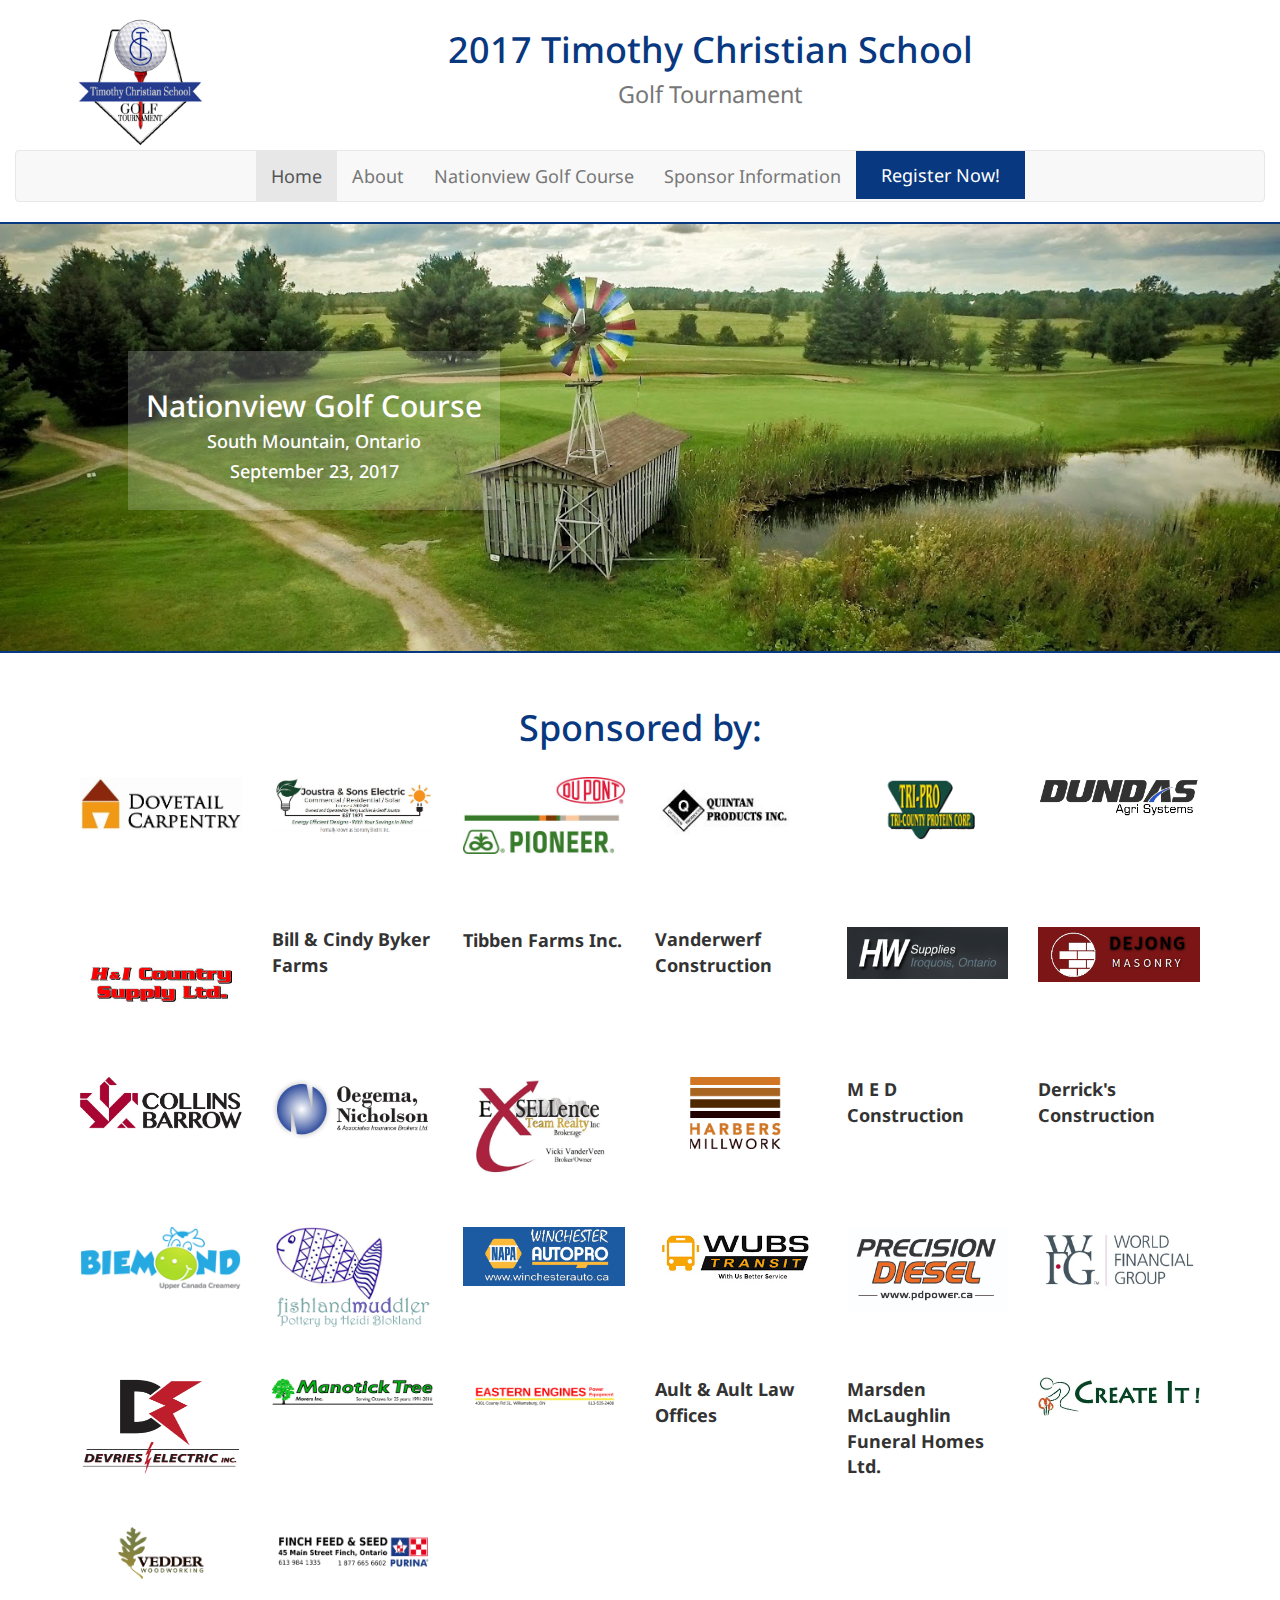
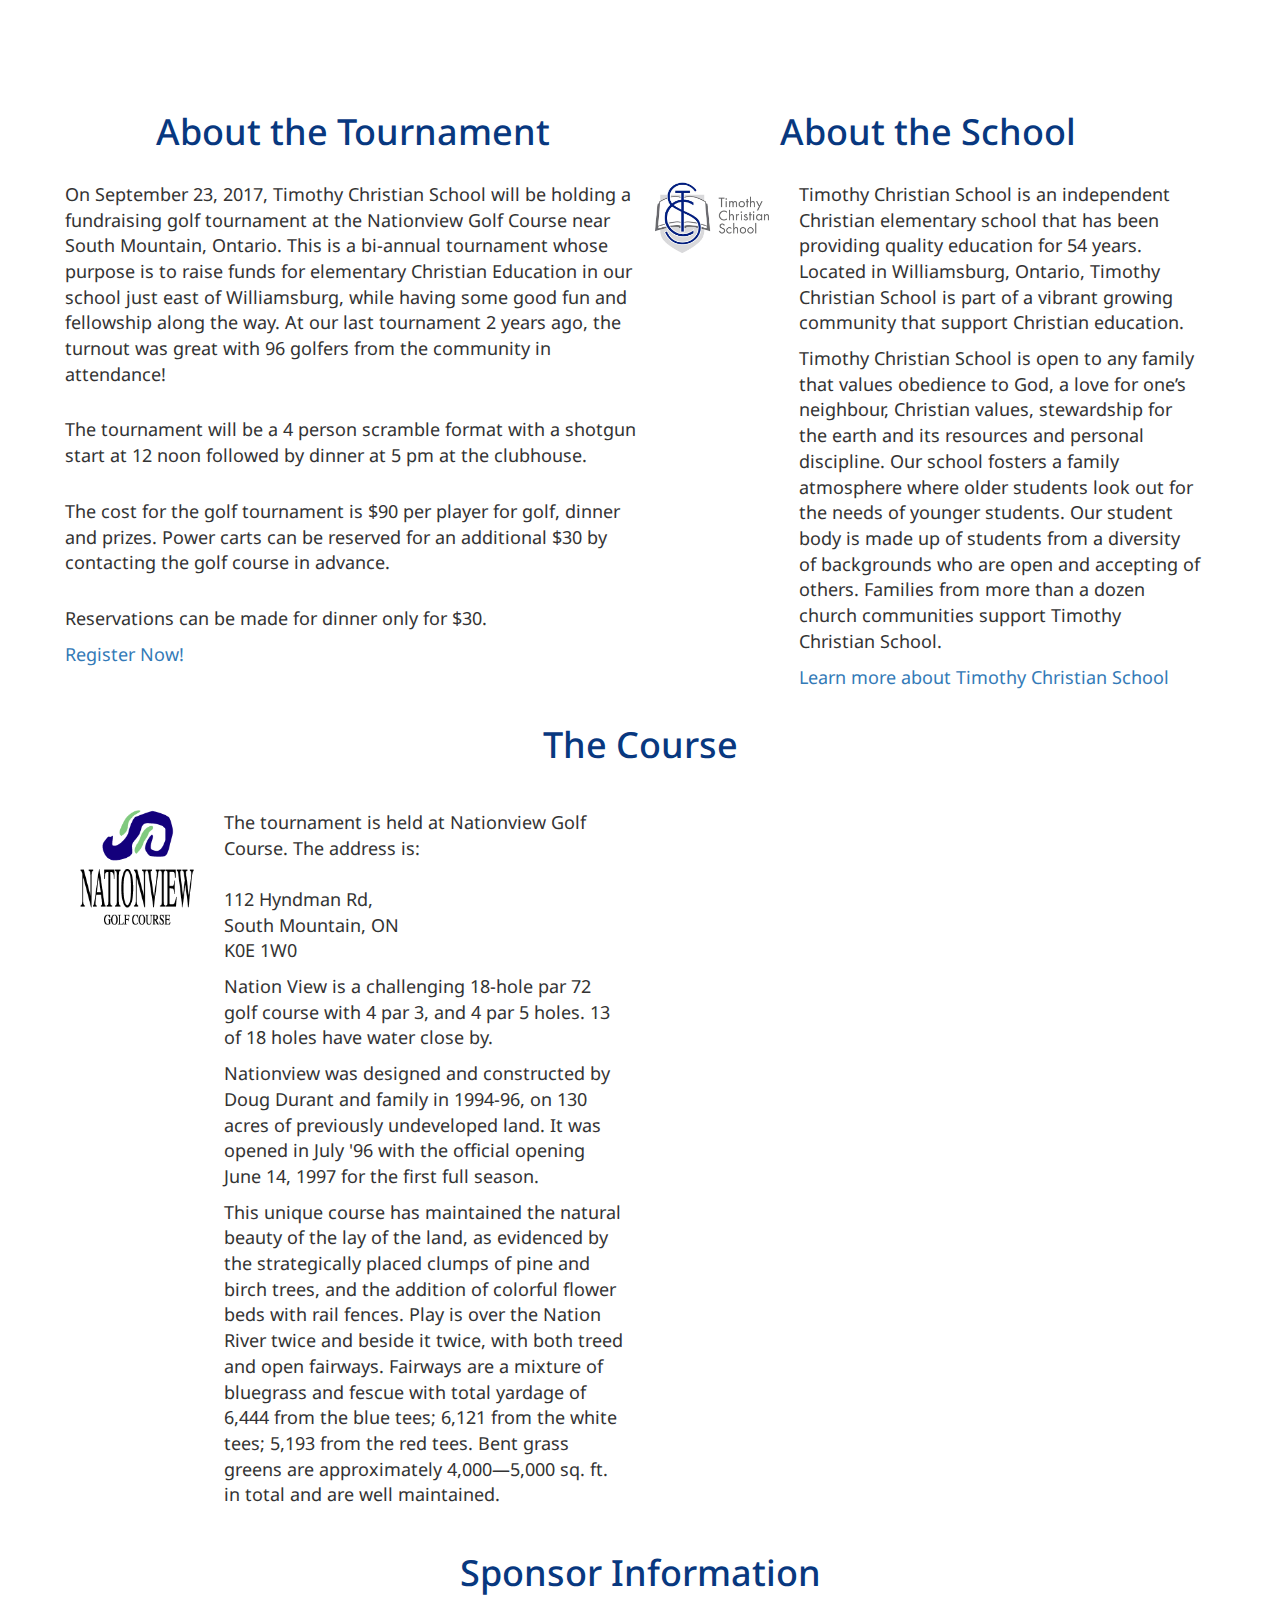
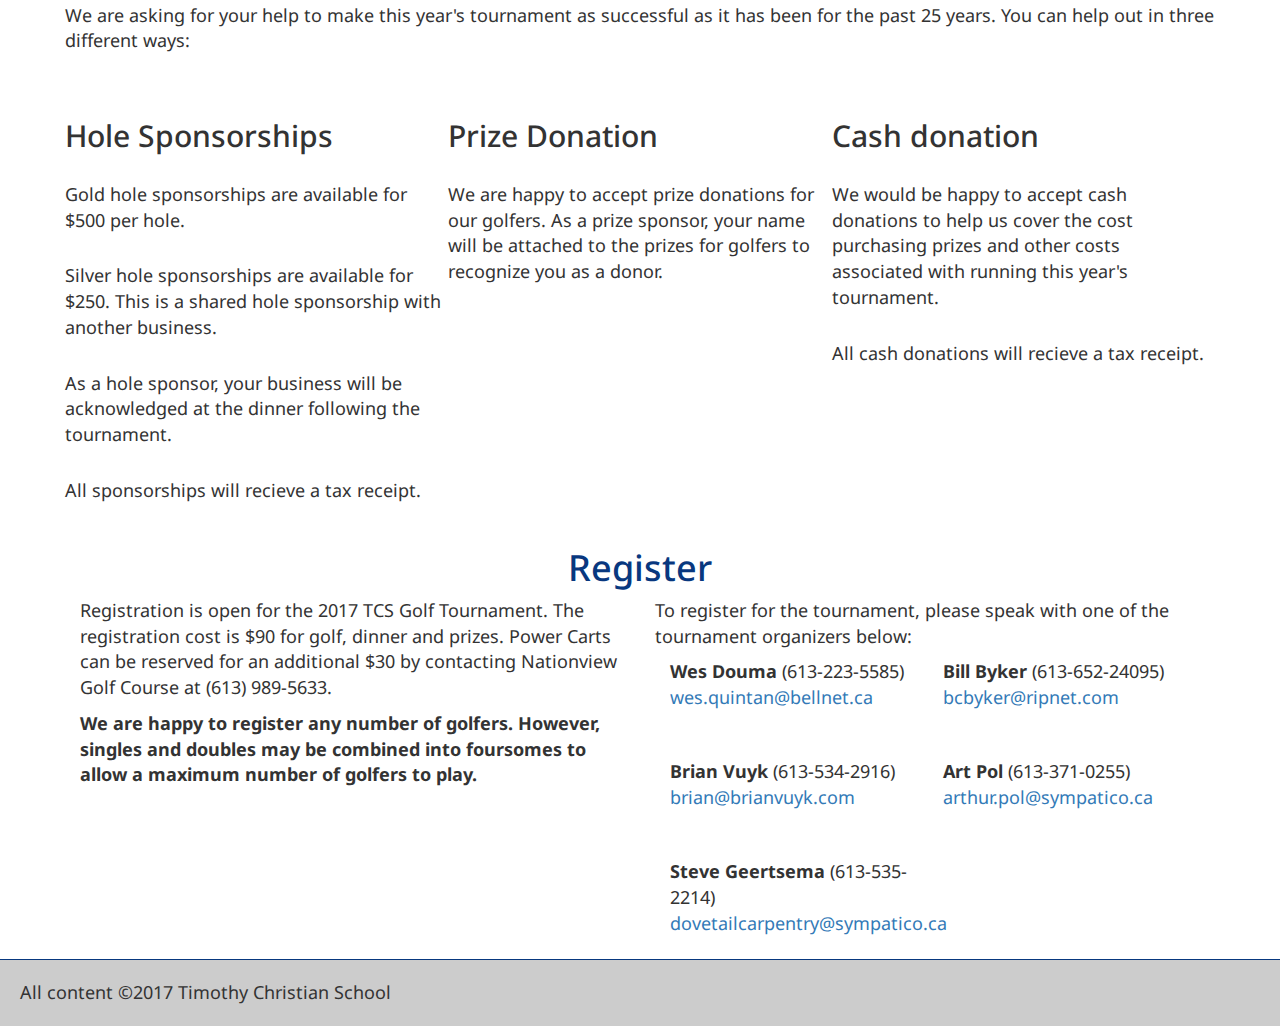
==== index.html @ b34c26c4 "Add Finch Feed & Seed, fix Vedder logo" ====
<!DOCTYPE html>
<html lang="en">
  <head>
    <meta charset="utf-8">
    <meta http-equiv="X-UA-Compatible" content="IE=edge">
    <meta name="viewport" content="width=device-width, initial-scale=1">
    <!-- The above 3 meta tags *must* come first in the head; any other head content must come *after* these tags -->
    <title>2017 Timothy Christian School Golf Tournament</title>

    <!-- Bootstrap -->
    <link rel="stylesheet" href="https://maxcdn.bootstrapcdn.com/bootstrap/3.3.7/css/bootstrap.min.css" integrity="sha384-BVYiiSIFeK1dGmJRAkycuHAHRg32OmUcww7on3RYdg4Va+PmSTsz/K68vbdEjh4u" crossorigin="anonymous">
    <link rel="stylesheet" href="style.css">
    <link href="https://fonts.googleapis.com/css?family=Droid+Sans" rel="stylesheet">


    <!-- HTML5 shim and Respond.js for IE8 support of HTML5 elements and media queries -->
    <!-- WARNING: Respond.js doesn't work if you view the page via file:// -->
    <!--[if lt IE 9]>
      <script src="https://oss.maxcdn.com/html5shiv/3.7.3/html5shiv.min.js"></script>
      <script src="https://oss.maxcdn.com/respond/1.4.2/respond.min.js"></script>
    <![endif]-->
    <script>
      (function(i,s,o,g,r,a,m){i['GoogleAnalyticsObject']=r;i[r]=i[r]||function(){
      (i[r].q=i[r].q||[]).push(arguments)},i[r].l=1*new Date();a=s.createElement(o),
      m=s.getElementsByTagName(o)[0];a.async=1;a.src=g;m.parentNode.insertBefore(a,m)
      })(window,document,'script','https://www.google-analytics.com/analytics.js','ga');

      ga('create', 'UA-84871508-2', 'auto');
      ga('send', 'pageview');

    </script>
  </head>
  <body data-spy="scroll" data-target=".navbar">
    <div class="container-fluid">
      <div class="row header section">
          <img src="img/tcs_tourney_logo.jpg" />
          <h1>2017 Timothy Christian School <br /><small> Golf Tournament</small></h1>
      </div>

      <nav class="navbar navbar-default" data-spy="affix" data-offset-top="150">
        <div class="container-fluid">
          <!-- Brand and toggle get grouped for better mobile display -->
          <div class="navbar-header">
            <button type="button" class="navbar-toggle collapsed" data-toggle="collapse" data-target="#bs-example-navbar-collapse-1" aria-expanded="false">
              <span class="sr-only">Toggle navigation</span>
              <span class="icon-bar"></span>
              <span class="icon-bar"></span>
              <span class="icon-bar"></span>
            </button>
          </div>

          <!-- Collect the nav links, forms, and other content for toggling -->
          <div class="collapse navbar-collapse" id="bs-example-navbar-collapse-1">
            <ul class="nav navbar-nav">
              <li class="active"><a href="#home">Home <span class="sr-only">(current)</span></a></li>
              <li><a href="#about">About</a></li>
              <li><a href="#where">Nationview Golf Course</a></li>
              <li><a href="#sponsorships">Sponsor Information</a></li>
              <li class="register-link"><a href="#register">Register Now!</a></li>
            </ul>
          </div><!-- /.navbar-collapse -->
        </div><!-- /.container-fluid -->
      </nav>

      <div id="home" class="row">
        <div class="banner">
          <img src="img/banner.jpg" />
          <div class="caption">
            <h2>Nationview Golf Course</h2>
            <h4>South Mountain, Ontario</h3>
            <h4>September 23, 2017</h3>
          </div>
        </div>
      </div>

      <div class="row section sponsors">
        <div class="subsection">
          <h1>Sponsored by:</h2>
          <div class="sponsor col-md-2 col-sm-4 col-xs-6"><div class="sponsor-image-wrapper"><img src="sponsors/dovetail-logo.jpg"/></div></div>
          <div class="sponsor col-md-2 col-sm-4 col-xs-6"><div class="sponsor-image-wrapper"><img src="sponsors/joustra.png"/></div></div>
          <div class="sponsor col-md-2 col-sm-4 col-xs-6"><div class="sponsor-image-wrapper"><img src="sponsors/dupont_pioneer_logo.jpeg"/></div></div>
          <div class="sponsor col-md-2 col-sm-4 col-xs-6"><div class="sponsor-image-wrapper"><img src="sponsors/quintan.png"/></div></div>
          <div class="sponsor col-md-2 col-sm-4 col-xs-6"><div class="sponsor-image-wrapper"><img src="sponsors/tri_pro.png"/></div></div>
          <div class="sponsor col-md-2 col-sm-4 col-xs-6"><div class="sponsor-image-wrapper"><img src="sponsors/agri_logo.gif"/></div></div>
          <div class="sponsor col-md-2 col-sm-4 col-xs-6"><div class="sponsor-image-wrapper"><img src="sponsors/HI-supply.jpg"/></div></div>
          <div class="sponsor col-md-2 col-sm-4 col-xs-6"><span class="supporter-text">Bill & Cindy Byker Farms</span></div>
          <div class="sponsor col-md-2 col-sm-4 col-xs-6"><span class="supporter-text">Tibben Farms Inc.</span></div>
          <div class="sponsor col-md-2 col-sm-4 col-xs-6"><span class="supporter-text">Vanderwerf Construction</span></div>
          <div class="sponsor col-md-2 col-sm-4 col-xs-6"><div class="sponsor-image-wrapper"><img src="sponsors/HW-supplies.png"/></div></div>
          <div class="sponsor col-md-2 col-sm-4 col-xs-6"><div class="sponsor-image-wrapper"><img src="sponsors/dejong-masonry.png"/></div></div>
          <div class="sponsor col-md-2 col-sm-4 col-xs-6"><div class="sponsor-image-wrapper"><img src="sponsors/CB_LOGO_FINAL.jpg"/></div></div>
          <div class="sponsor col-md-2 col-sm-4 col-xs-6"><div class="sponsor-image-wrapper"><img src="sponsors/oegema-nicholson.png"/></div></div>
          <div class="sponsor col-md-2 col-sm-4 col-xs-6"><div class="sponsor-image-wrapper"><img src="sponsors/excsellence.jpg"/></div></div>
          <div class="sponsor col-md-2 col-sm-4 col-xs-6"><div class="sponsor-image-wrapper"><img src="sponsors/HMS_logo_web_small-copy.png"/></div></div>
          <div class="sponsor col-md-2 col-sm-4 col-xs-6"><span class="supporter-text">M E D Construction</span></div>
          <div class="sponsor col-md-2 col-sm-4 col-xs-6"><span class="supporter-text">Derrick's Construction</span></div>
          <div class="sponsor col-md-2 col-sm-4 col-xs-6"><div class="sponsor-image-wrapper"><img src="sponsors/biemond.png"/></div></div>
          <div class="sponsor col-md-2 col-sm-4 col-xs-6"><div class="sponsor-image-wrapper"><img src="sponsors/fishlandmuddler-copy.png"/></div></div>
          <div class="sponsor col-md-2 col-sm-4 col-xs-6"><div class="sponsor-image-wrapper"><img src="sponsors/napa-winchester.jpg"/></div></div>
          <div class="sponsor col-md-2 col-sm-4 col-xs-6"><div class="sponsor-image-wrapper"><img src="sponsors/wubs-transit.jpg"/></div></div>
          <div class="sponsor col-md-2 col-sm-4 col-xs-6"><div class="sponsor-image-wrapper"><img src="sponsors/precision-diesel.jpg"/></div></div>
          <div class="sponsor col-md-2 col-sm-4 col-xs-6"><div class="sponsor-image-wrapper"><img src="sponsors/wfg.jpg"/></div></div>
          <div class="sponsor col-md-2 col-sm-4 col-xs-6"><div class="sponsor-image-wrapper"><img src="sponsors/devries.jpg"/></div></div>
          <div class="sponsor col-md-2 col-sm-4 col-xs-6"><div class="sponsor-image-wrapper"><img src="sponsors/manotick.jpg"/></div></div>
          <div class="sponsor col-md-2 col-sm-4 col-xs-6"><div class="sponsor-image-wrapper"><img src="sponsors/eastern-engines.png"/></div></div>
          <div class="sponsor col-md-2 col-sm-4 col-xs-6"><span class="supporter-text">Ault & Ault Law Offices</span></div>
          <div class="sponsor col-md-2 col-sm-4 col-xs-6"><span class="supporter-text">Marsden McLaughlin Funeral Homes Ltd.</span></div>
          <div class="sponsor col-md-2 col-sm-4 col-xs-6"><div class="sponsor-image-wrapper"><img src="sponsors/create-it.png"/></div></div>
          <div class="sponsor col-md-2 col-sm-4 col-xs-6"><div class="sponsor-image-wrapper"><img src="sponsors/vedder-woodworking.png"/></div></div>
          <div class="sponsor col-md-2 col-sm-4 col-xs-6"><div class="sponsor-image-wrapper"><img src="sponsors/finch.png"/></div></div>
        </div>
      </div>

      <div id="about" class="row section">
        <div class="col-md-6 subsection">
          <h1>About the Tournament</h1>

          <p>On September 23, 2017, Timothy Christian School will be holding a
            fundraising golf tournament at the Nationview Golf Course near
            South Mountain, Ontario. This is a bi-annual tournament whose purpose
            is to raise funds for elementary Christian Education in our school
            just east of Williamsburg, while having some good fun and fellowship
            along the way. At our last tournament 2 years ago, the turnout was
            great with 96 golfers from the community in attendance!</p>

          <p>The tournament will be a 4 person scramble format with a shotgun
            start at 12 noon followed by dinner at 5 pm at the clubhouse.</p>

          <p>The cost for the golf tournament is $90 per player for golf, dinner
            and prizes. Power carts can be reserved for an additional $30 by
            contacting the golf course in advance.</p>

          <p>Reservations can be made for dinner only for $30.</p>

          <a href="#register">Register Now!</a>

        </div>

        <div class="col-md-6 subsection">
          <h1>About the School</h1>

          <div class="col-md-3 col-sm-3 col-xs-3">
              <a href="http://www.tcswilliamsburg.ca"><img src="img/tcs-logo.png" /></a>
          </div>

          <div class="col-sm-9">
            <p>Timothy Christian School is an independent Christian elementary
              school that has been providing quality education for 54 years.
              Located in Williamsburg, Ontario, Timothy Christian School is part
              of a vibrant growing community that support Christian education.</p>

              <p>Timothy Christian School is open to any family that values
                obedience to God, a love for one’s neighbour, Christian values,
                stewardship for the earth and its resources and personal
                discipline. Our school fosters a family atmosphere where older
                students look out for the needs of younger students. Our student
                body is made up of students from a diversity of backgrounds who
                are open and accepting of others. Families from more than a
                dozen church communities support Timothy Christian School.</p>

                <a href="http://tcswillamsburg.ca">Learn more about Timothy Christian School</a>
          </div>
        </div>
      </div>

      <div id="where" class="row section">
          <h1>The Course</h1>
          <div class="col-md-6 subsection">
            <div class="col-md-3 col-sm-3 col-xs-3">
                <a href="http://www.ottawagolf.com/nationview/"><img src="img/nationviewlogo.gif" /></a>
            </div>
            <div class="col-sm-9">

              <p>The tournament is held at Nationview Golf Course. The address is:<br/><br>
                  112 Hyndman Rd,<br/>
                  South Mountain, ON<br/>
                  K0E 1W0<br/>

                  <p>Nation View is a challenging 18-hole par 72 golf course with
                    4 par 3, and 4 par 5 holes. 13 of 18 holes have water close by.</p>

                  <p>Nationview was designed and constructed by Doug Durant and
                    family in 1994-96, on 130 acres of previously undeveloped land.
                    It was opened in July '96 with the official opening June 14, 1997
                    for the first full season.</p>

                  <p>This unique course has maintained the natural beauty of the lay of the land, as evidenced by the strategically placed clumps of pine and birch trees, and the addition of colorful flower beds with rail fences. Play is over the Nation River twice and beside it twice, with both treed and open fairways. Fairways are a mixture of bluegrass and fescue with total yardage of 6,444 from the blue tees; 6,121 from the white tees; 5,193 from the red tees. Bent grass greens are approximately 4,000—5,000 sq. ft. in total and are well maintained.</p>
              </p>
            </div>
          </div>

          <div class="col-md-6 subsection">
            <iframe src="https://www.google.com/maps/embed?pb=!1m18!1m12!1m3!1d4189.702044896052!2d-75.48589177025364!3d44.95094849587217!2m3!1f0!2f0!3f0!3m2!1i1024!2i768!4f13.1!3m3!1m2!1s0x0%3A0x0!2zNDTCsDU3JzAzLjUiTiA3NcKwMjknMDUuNyJX!5e1!3m2!1sen!2sca!4v1500523005106" width="100%" height="450" frameborder="0" style="border:0" allowfullscreen></iframe>
          </div>
      </div>

      <div id="sponsorships" class="row section">
          <h1>Sponsor Information</h1>
          <p>We are asking for your help to make this year's tournament as
            successful as it has been for the past 25 years. You can help out in
            three different ways:</p>
          <div class="col-sm-4 subsection">
            <h2>Hole Sponsorships</h2>

            <p>Gold hole sponsorships are available for $500 per hole.</p>

             <p>Silver hole sponsorships are available for $250. This is a shared
             hole sponsorship with another business.

             <p>As a hole sponsor, your
             business will be acknowledged at the dinner following the tournament.</p>

             <p>All sponsorships will recieve a tax receipt.</p>

          </div>
          <div class="col-sm-4 subsection">
            <h2>Prize Donation</h2>

            <p>We are happy to accept prize donations for our golfers. As a prize
              sponsor, your name will be attached to the prizes for golfers to recognize
              you as a donor.</p>
          </div>
          <div class="col-sm-4 subsection">
            <h2>Cash donation</h2>

            <p>We would be happy to accept cash donations to help us cover the cost
              purchasing prizes and other costs associated with running this year's
              tournament.</p>

               <p>All cash donations will recieve a tax receipt.</p>

          </div>
      </div>

      <div id="register" class="row section">
          <h1>Register</h1>
          <div class="col-md-6">
            <p>Registration is open for the 2017 TCS Golf Tournament. The registration
              cost is $90 for golf, dinner and prizes. Power Carts can be reserved
              for an additional $30 by contacting Nationview Golf Course at (613) 989-5633.</p>

            <p><strong>We are happy to register any number of golfers. However, singles and
              doubles may be combined into foursomes to allow a maximum number of
              golfers to play.</strong>
          </div>


          <div class="col-md-6">
            <p>To register for the tournament, please speak with one of the tournament organizers below:</p>
            <div class="col-sm-6 register-contact">
              <strong>Wes Douma</strong> (613-223-5585)<br/>
              <a href="mailto:wes.quintan@bellnet.ca">wes.quintan@bellnet.ca</a>
            </div>
            <div class="col-sm-6 register-contact">
              <strong>Bill Byker</strong> (613-652-24095)<br/>
              <a href="mailto:bcbyker@ripnet.com">bcbyker@ripnet.com</a>
            </div>
            <div class="col-sm-6 register-contact">
              <strong>Brian Vuyk</strong> (613-534-2916)<br/>
              <a href="mailto:brian@brianvuyk.com">brian@brianvuyk.com</a>
            </div>
            <div class="col-sm-6 register-contact">
              <strong>Art Pol</strong> (613-371-0255)<br/>
              <a href="mailto:arthur.pol@sympatico.ca">arthur.pol@sympatico.ca</a>
            </div>
            <div class="col-sm-6 register-contact">
              <strong>Steve Geertsema</strong> (613-535-2214)<br/>
              <a href="mailto:dovetailcarpentry@sympatico.ca">dovetailcarpentry@sympatico.ca</a>
            </div>
          </div>

      </div>
    </div>

    <footer>
       All content ©2017 Timothy Christian School
    </footer>

    <!-- jQuery (necessary for Bootstrap's JavaScript plugins) -->
    <script src="https://ajax.googleapis.com/ajax/libs/jquery/1.12.4/jquery.min.js"></script>
    <!-- Include all compiled plugins (below), or include individual files as needed -->
    <script src="https://maxcdn.bootstrapcdn.com/bootstrap/3.3.7/js/bootstrap.min.js" integrity="sha384-Tc5IQib027qvyjSMfHjOMaLkfuWVxZxUPnCJA7l2mCWNIpG9mGCD8wGNIcPD7Txa" crossorigin="anonymous"></script>
  </body>
</html>
---- style.css ----
body {
  font-family: "Droid Sans",sans-serif;
  font-size: 18px;
}

h1 {
  color: #08387f;
}

.header h1 {
  padding: 10px;
}

.header img {
  max-width: 150px;
  float: left;
}

.banner {
  position: relative;
  z-index: -1;
}

.navbar .navbar-nav {
  display: inline-block;
  float: none;
  vertical-align: top;
}

.navbar .navbar-collapse {
  text-align: center;
}

.navbar-nav > .register-link > a:link, a:visited {
    background-color: #08387f;
    color: white;
    padding: 14px 25px;
    text-align: center;
    text-decoration: none;
    display: inline-block;
}

.banner img {
  width: 100%;
  height: auto;
  border-top: 2px solid #08387f;
  border-bottom: 2px solid #08387f;
}

.caption {
    background: none repeat scroll 0 0 rgba(255,255,255,0.2);
    padding: 1em;
    top:30%;
    left:10%;
    position: absolute;
    color: #FFF;
    text-align: center;
}

.affix {
    top: 0;
    width: 100%;
    -webkit-transition: all .5s ease-in-out;
    transition: all .5s ease-in-out;
    z-index: 1;
}

.affix nav {
    color: #fff !important;
    padding: 15px !important;
    -webkit-transition: all .5s ease-in-out;
    transition: all .5s ease-in-out;
}

.affix-top nav {
    padding: 25px !important;
    z-index: 1;
}

.row h1 {
  text-align: center;
}

.section h1 {

}

.section {
  margin: 0px 50px;
}

.subsection {
  padding: 15px 0px;
}

.subsection img {
  width: 100%;
}

.subsection > * {
  padding-top: 20px;
}

.sponsor {
  display: inline-block;
  height: 150px;
  margin: auto;
  font-weight: bold;
  vertical-align: middle;
}

.supporter-text {
  display: inline-block;
  vertical-align: middle;
}

.sponsor-image-wrapper {
  height: 100px;
}

.sponsor img {
  max-width: 100%;
  max-height: 100px;
}

.register-contact {
  height: 100px;
}

footer {
  background-color: #ccc;
  border-top: 1px solid #08387f;
  padding: 20px
}
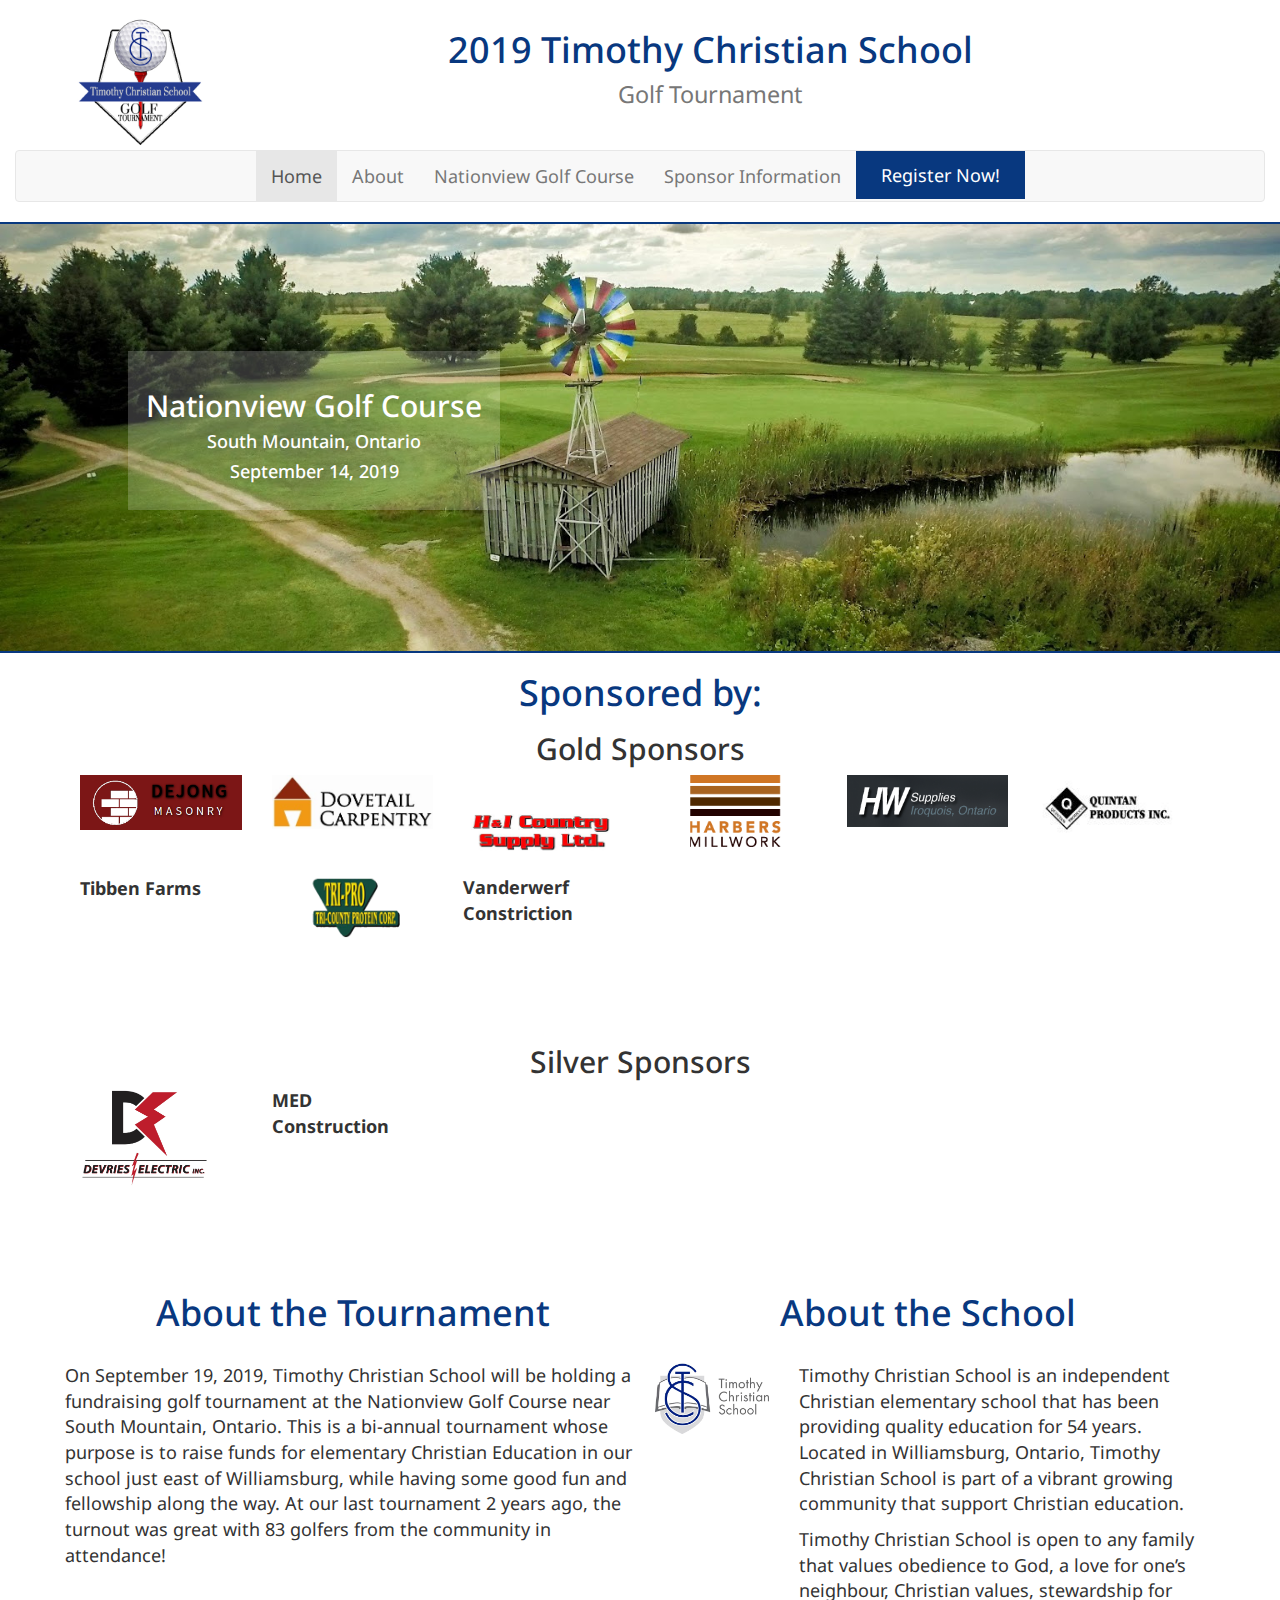
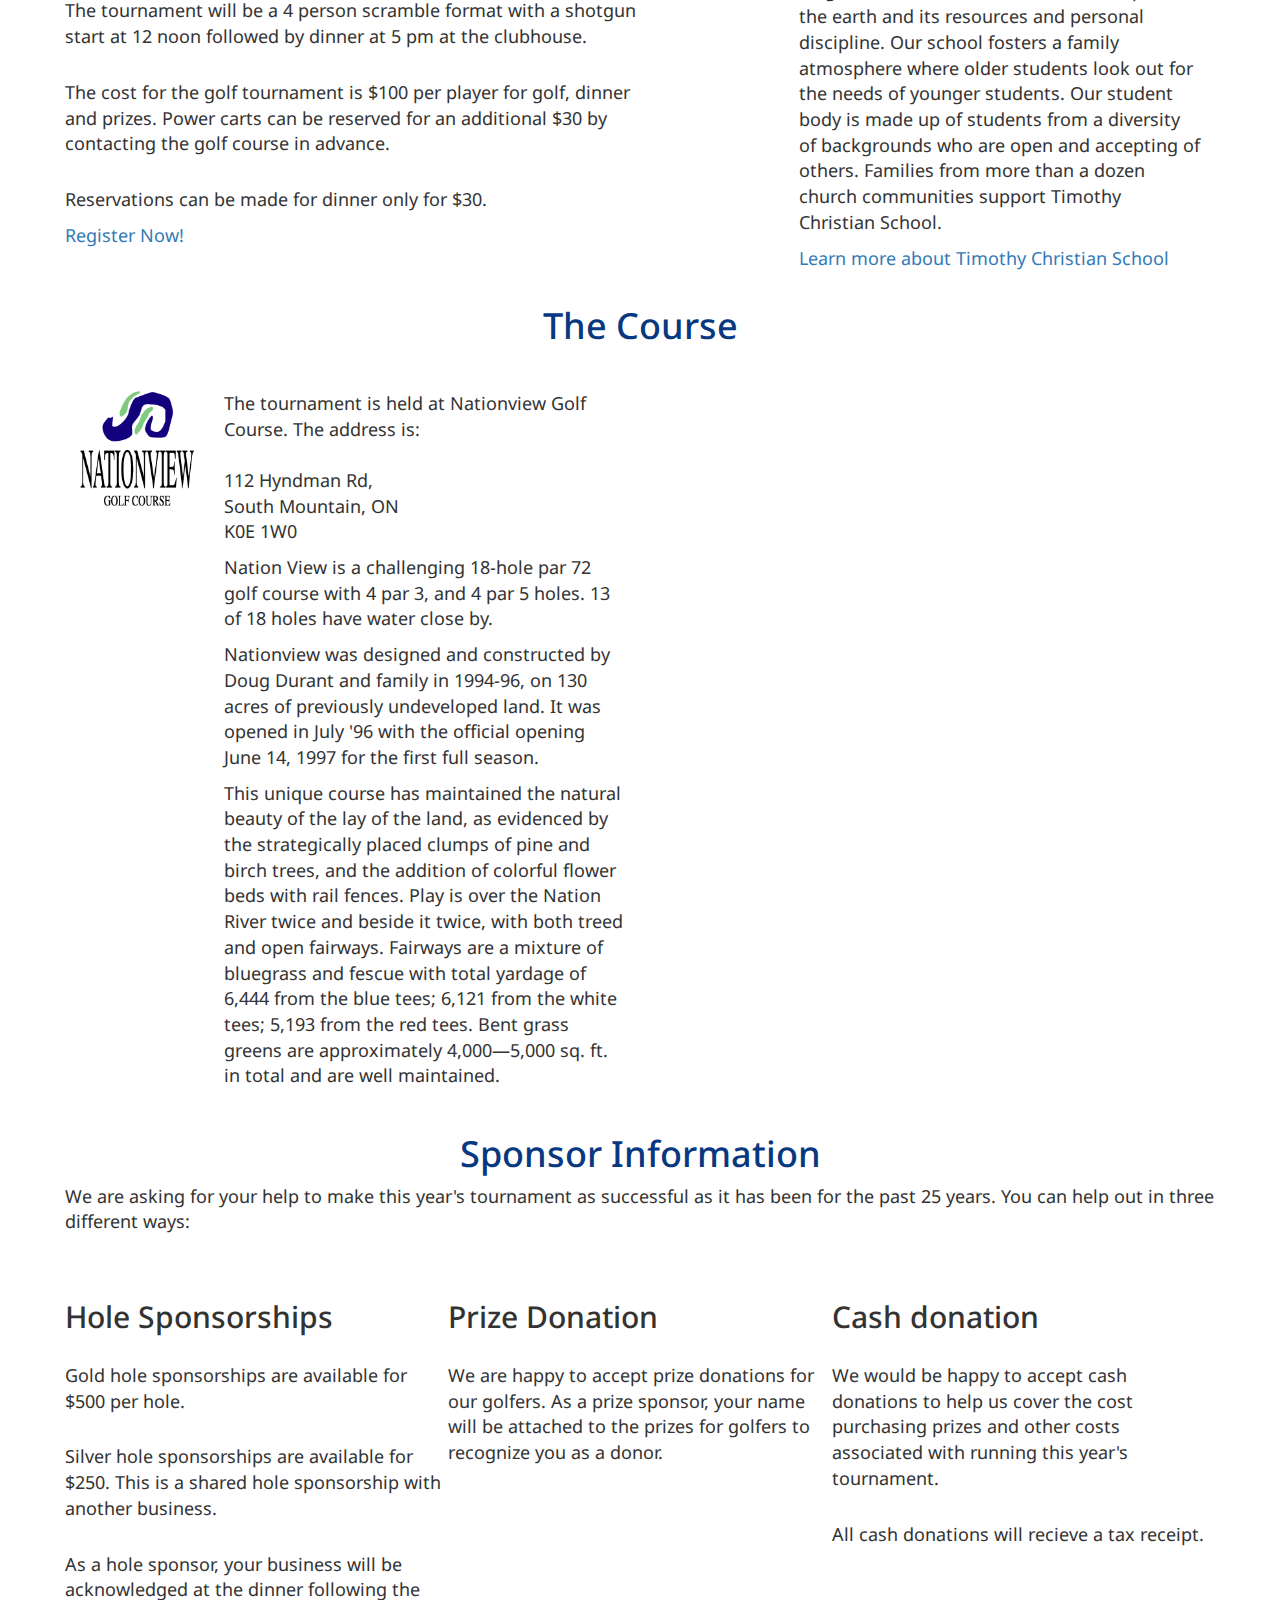
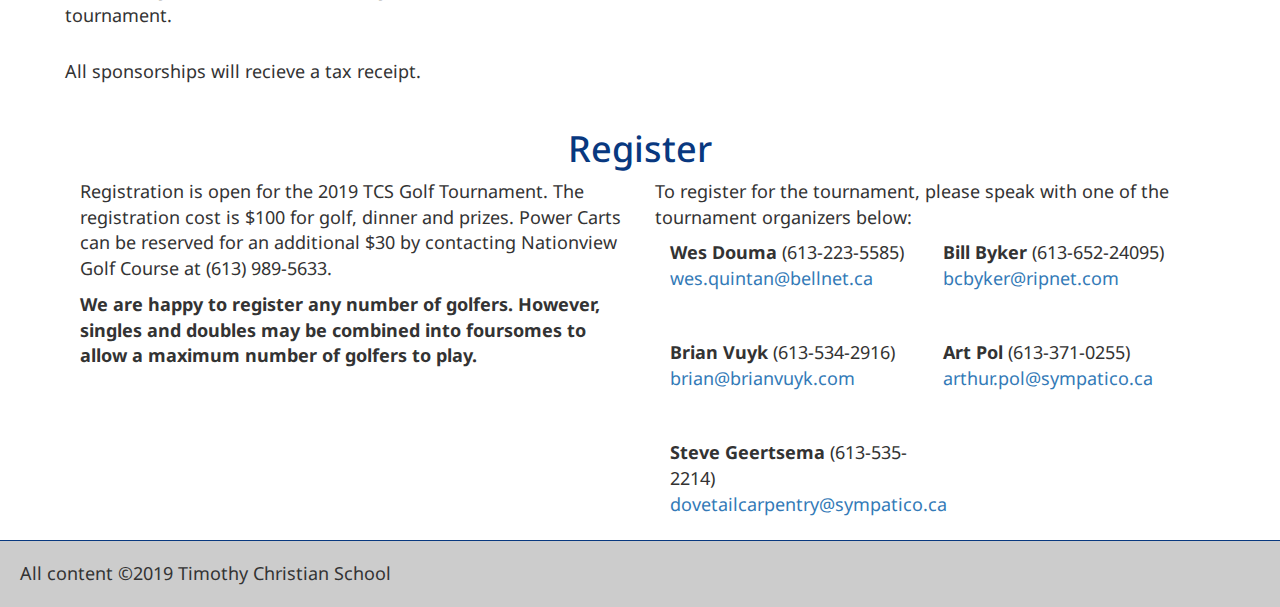
==== commit 53be028c: "Update for 2019" ====
--- a/index.html
+++ b/index.html
@@ -5,7 +5,7 @@
     <meta http-equiv="X-UA-Compatible" content="IE=edge">
     <meta name="viewport" content="width=device-width, initial-scale=1">
     <!-- The above 3 meta tags *must* come first in the head; any other head content must come *after* these tags -->
-    <title>2017 Timothy Christian School Golf Tournament</title>
+    <title>2019 Timothy Christian School Golf Tournament</title>
 
     <!-- Bootstrap -->
     <link rel="stylesheet" href="https://maxcdn.bootstrapcdn.com/bootstrap/3.3.7/css/bootstrap.min.css" integrity="sha384-BVYiiSIFeK1dGmJRAkycuHAHRg32OmUcww7on3RYdg4Va+PmSTsz/K68vbdEjh4u" crossorigin="anonymous">
@@ -34,7 +34,7 @@
     <div class="container-fluid">
       <div class="row header section">
           <img src="img/tcs_tourney_logo.jpg" />
-          <h1>2017 Timothy Christian School <br /><small> Golf Tournament</small></h1>
+          <h1>2019 Timothy Christian School <br /><small> Golf Tournament</small></h1>
       </div>
 
       <nav class="navbar navbar-default" data-spy="affix" data-offset-top="150">
@@ -68,65 +68,46 @@
           <div class="caption">
             <h2>Nationview Golf Course</h2>
             <h4>South Mountain, Ontario</h3>
-            <h4>September 23, 2017</h3>
+            <h4>September 14, 2019</h3>
           </div>
         </div>
       </div>
 
       <div class="row section sponsors">
-        <div class="subsection">
-          <h1>Sponsored by:</h2>
-          <div class="sponsor col-md-2 col-sm-4 col-xs-6"><div class="sponsor-image-wrapper"><img src="sponsors/dovetail-logo.jpg"/></div></div>
-          <div class="sponsor col-md-2 col-sm-4 col-xs-6"><div class="sponsor-image-wrapper"><img src="sponsors/joustra.png"/></div></div>
-          <div class="sponsor col-md-2 col-sm-4 col-xs-6"><div class="sponsor-image-wrapper"><img src="sponsors/dupont_pioneer_logo.jpeg"/></div></div>
-          <div class="sponsor col-md-2 col-sm-4 col-xs-6"><div class="sponsor-image-wrapper"><img src="sponsors/quintan.png"/></div></div>
-          <div class="sponsor col-md-2 col-sm-4 col-xs-6"><div class="sponsor-image-wrapper"><img src="sponsors/tri_pro.png"/></div></div>
-          <div class="sponsor col-md-2 col-sm-4 col-xs-6"><div class="sponsor-image-wrapper"><img src="sponsors/agri_logo.gif"/></div></div>
-          <div class="sponsor col-md-2 col-sm-4 col-xs-6"><div class="sponsor-image-wrapper"><img src="sponsors/HI-supply.jpg"/></div></div>
-          <div class="sponsor col-md-2 col-sm-4 col-xs-6"><span class="supporter-text">Bill & Cindy Byker Farms</span></div>
-          <div class="sponsor col-md-2 col-sm-4 col-xs-6"><span class="supporter-text">Tibben Farms Inc.</span></div>
-          <div class="sponsor col-md-2 col-sm-4 col-xs-6"><span class="supporter-text">Vanderwerf Construction</span></div>
-          <div class="sponsor col-md-2 col-sm-4 col-xs-6"><div class="sponsor-image-wrapper"><img src="sponsors/HW-supplies.png"/></div></div>
-          <div class="sponsor col-md-2 col-sm-4 col-xs-6"><div class="sponsor-image-wrapper"><img src="sponsors/dejong-masonry.png"/></div></div>
-          <div class="sponsor col-md-2 col-sm-4 col-xs-6"><div class="sponsor-image-wrapper"><img src="sponsors/CB_LOGO_FINAL.jpg"/></div></div>
-          <div class="sponsor col-md-2 col-sm-4 col-xs-6"><div class="sponsor-image-wrapper"><img src="sponsors/oegema-nicholson.png"/></div></div>
-          <div class="sponsor col-md-2 col-sm-4 col-xs-6"><div class="sponsor-image-wrapper"><img src="sponsors/excsellence.jpg"/></div></div>
-          <div class="sponsor col-md-2 col-sm-4 col-xs-6"><div class="sponsor-image-wrapper"><img src="sponsors/HMS_logo_web_small-copy.png"/></div></div>
-          <div class="sponsor col-md-2 col-sm-4 col-xs-6"><span class="supporter-text">M E D Construction</span></div>
-          <div class="sponsor col-md-2 col-sm-4 col-xs-6"><span class="supporter-text">Derrick's Construction</span></div>
-          <div class="sponsor col-md-2 col-sm-4 col-xs-6"><div class="sponsor-image-wrapper"><img src="sponsors/biemond.png"/></div></div>
-          <div class="sponsor col-md-2 col-sm-4 col-xs-6"><div class="sponsor-image-wrapper"><img src="sponsors/fishlandmuddler-copy.png"/></div></div>
-          <div class="sponsor col-md-2 col-sm-4 col-xs-6"><div class="sponsor-image-wrapper"><img src="sponsors/napa-winchester.jpg"/></div></div>
-          <div class="sponsor col-md-2 col-sm-4 col-xs-6"><div class="sponsor-image-wrapper"><img src="sponsors/wubs-transit.jpg"/></div></div>
-          <div class="sponsor col-md-2 col-sm-4 col-xs-6"><div class="sponsor-image-wrapper"><img src="sponsors/precision-diesel.jpg"/></div></div>
-          <div class="sponsor col-md-2 col-sm-4 col-xs-6"><div class="sponsor-image-wrapper"><img src="sponsors/wfg.jpg"/></div></div>
-          <div class="sponsor col-md-2 col-sm-4 col-xs-6"><div class="sponsor-image-wrapper"><img src="sponsors/devries.jpg"/></div></div>
-          <div class="sponsor col-md-2 col-sm-4 col-xs-6"><div class="sponsor-image-wrapper"><img src="sponsors/manotick.jpg"/></div></div>
-          <div class="sponsor col-md-2 col-sm-4 col-xs-6"><div class="sponsor-image-wrapper"><img src="sponsors/eastern-engines.png"/></div></div>
-          <div class="sponsor col-md-2 col-sm-4 col-xs-6"><span class="supporter-text">Ault & Ault Law Offices</span></div>
-          <div class="sponsor col-md-2 col-sm-4 col-xs-6"><span class="supporter-text">Marsden McLaughlin Funeral Homes Ltd.</span></div>
-          <div class="sponsor col-md-2 col-sm-4 col-xs-6"><div class="sponsor-image-wrapper"><img src="sponsors/create-it.png"/></div></div>
-          <div class="sponsor col-md-2 col-sm-4 col-xs-6"><div class="sponsor-image-wrapper"><img src="sponsors/vedder-woodworking.png"/></div></div>
-          <div class="sponsor col-md-2 col-sm-4 col-xs-6"><div class="sponsor-image-wrapper"><img src="sponsors/finch.png"/></div></div>
-        </div>
+          <h1>Sponsored by:</h1>
+          <h2 class="centered">Gold Sponsors</h2>
+          <div class="sponsor col-md-2 col-sm-4 col-xs-6 sponsor-image-wrapper"><a href="http://www.dejongmasonry.com/"><img src="sponsors/dejong-masonry.png"/></a></div>
+          <div class="sponsor col-md-2 col-sm-4 col-xs-6 sponsor-image-wrapper"><a href="https://www.dovetailcarpentry.net/"><img src="sponsors/dovetail-logo.jpg"/></a></div>
+          <div class="sponsor col-md-2 col-sm-4 col-xs-6 sponsor-image-wrapper"><a href="https://www.hicountrysupply.ca/"><img src="sponsors/HI-supply.jpg"/></a></div>
+          <div class="sponsor col-md-2 col-sm-4 col-xs-6 sponsor-image-wrapper"><a href="https://harbersmillwork.ca/"><img src="sponsors/HMS_logo_web_small-copy.png"/></a></div>
+          <div class="sponsor col-md-2 col-sm-4 col-xs-6 sponsor-image-wrapper"><img src="sponsors/HW-supplies.png"/></div>
+          <div class="sponsor col-md-2 col-sm-4 col-xs-6 sponsor-image-wrapper"><a href="https://www.quintanproducts.ca/"><img src="sponsors/quintan.png"/></a></div>
+          <div class="sponsor col-md-2 col-sm-4 col-xs-6"><span class="supporter-text">Tibben Farms</span></div>
+          <div class="sponsor col-md-2 col-sm-4 col-xs-6 sponsor-image-wrapper"><a href="http://www.tripro.ca/"><img src="sponsors/tri_pro.png"/></a></div>
+          <div class="sponsor col-md-2 col-sm-4 col-xs-6"><span class="supporter-text">Vanderwerf Constriction</span></div>
+      </div>
+      <div class="row section sponsors">
+          <h2 class="centered">Silver Sponsors</h2>
+          <div class="sponsor col-md-2 col-sm-4 col-xs-6 sponsor-image-wrapper"><a href="https://www.devrieselectric.ca/"><img src="sponsors/devries.jpg"/></a></div>
+          <div class="sponsor col-md-2 col-sm-4 col-xs-6"><span class="supporter-text">MED Construction</span></div>
       </div>
 
       <div id="about" class="row section">
         <div class="col-md-6 subsection">
           <h1>About the Tournament</h1>
 
-          <p>On September 23, 2017, Timothy Christian School will be holding a
+          <p>On September 19, 2019, Timothy Christian School will be holding a
             fundraising golf tournament at the Nationview Golf Course near
             South Mountain, Ontario. This is a bi-annual tournament whose purpose
             is to raise funds for elementary Christian Education in our school
             just east of Williamsburg, while having some good fun and fellowship
             along the way. At our last tournament 2 years ago, the turnout was
-            great with 96 golfers from the community in attendance!</p>
+            great with 83 golfers from the community in attendance!</p>
 
           <p>The tournament will be a 4 person scramble format with a shotgun
             start at 12 noon followed by dinner at 5 pm at the clubhouse.</p>
 
-          <p>The cost for the golf tournament is $90 per player for golf, dinner
+          <p>The cost for the golf tournament is $100 per player for golf, dinner
             and prizes. Power carts can be reserved for an additional $30 by
             contacting the golf course in advance.</p>
 
@@ -235,8 +216,8 @@
       <div id="register" class="row section">
           <h1>Register</h1>
           <div class="col-md-6">
-            <p>Registration is open for the 2017 TCS Golf Tournament. The registration
-              cost is $90 for golf, dinner and prizes. Power Carts can be reserved
+            <p>Registration is open for the 2019 TCS Golf Tournament. The registration
+              cost is $100 for golf, dinner and prizes. Power Carts can be reserved
               for an additional $30 by contacting Nationview Golf Course at (613) 989-5633.</p>
 
             <p><strong>We are happy to register any number of golfers. However, singles and
@@ -273,7 +254,7 @@
     </div>
 
     <footer>
-       All content ©2017 Timothy Christian School
+       All content ©2019 Timothy Christian School
     </footer>
 
     <!-- jQuery (necessary for Bootstrap's JavaScript plugins) -->
--- a/style.css
+++ b/style.css
@@ -31,7 +31,7 @@
   text-align: center;
 }
 
-.navbar-nav > .register-link > a:link, a:visited {
+li.register-link > a:link, a:visited {
     background-color: #08387f;
     color: white;
     padding: 14px 25px;
@@ -132,3 +132,8 @@
   border-top: 1px solid #08387f;
   padding: 20px
 }
+
+
+.centered {
+    text-align: center;
+}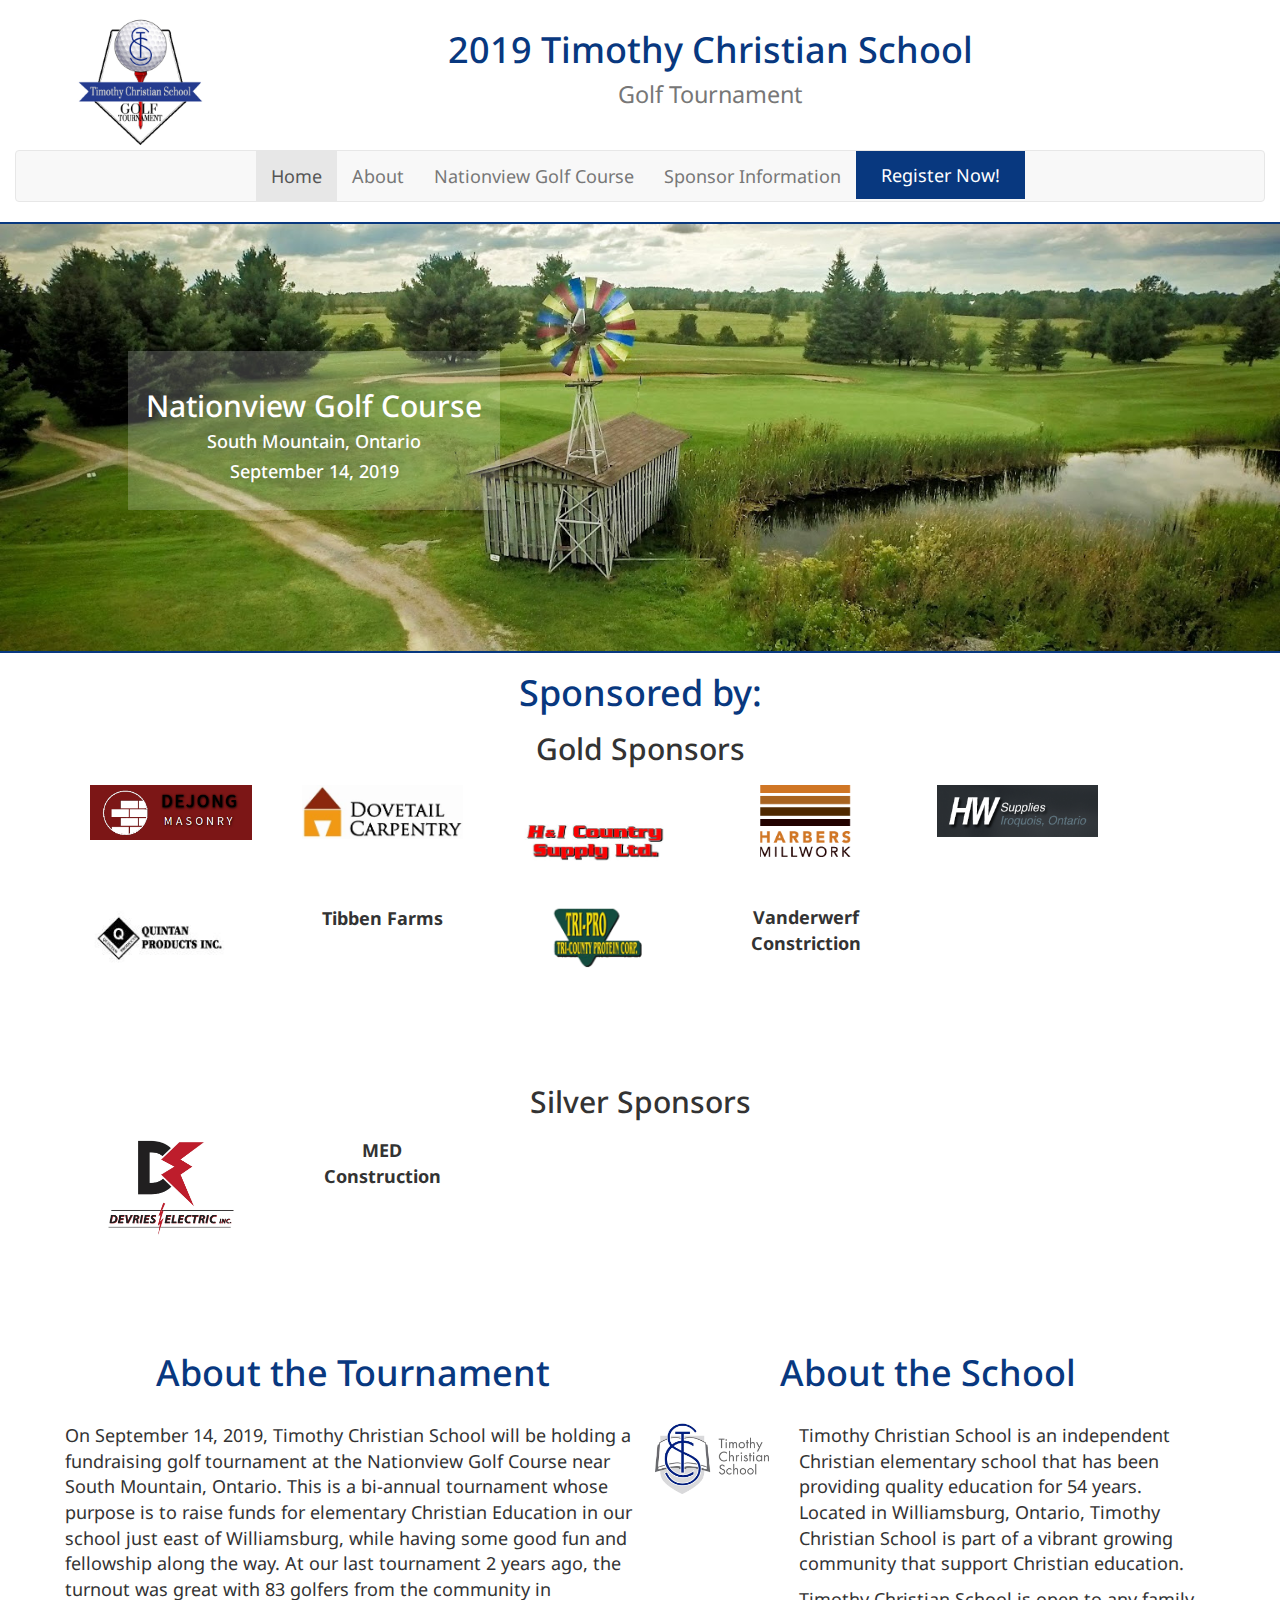
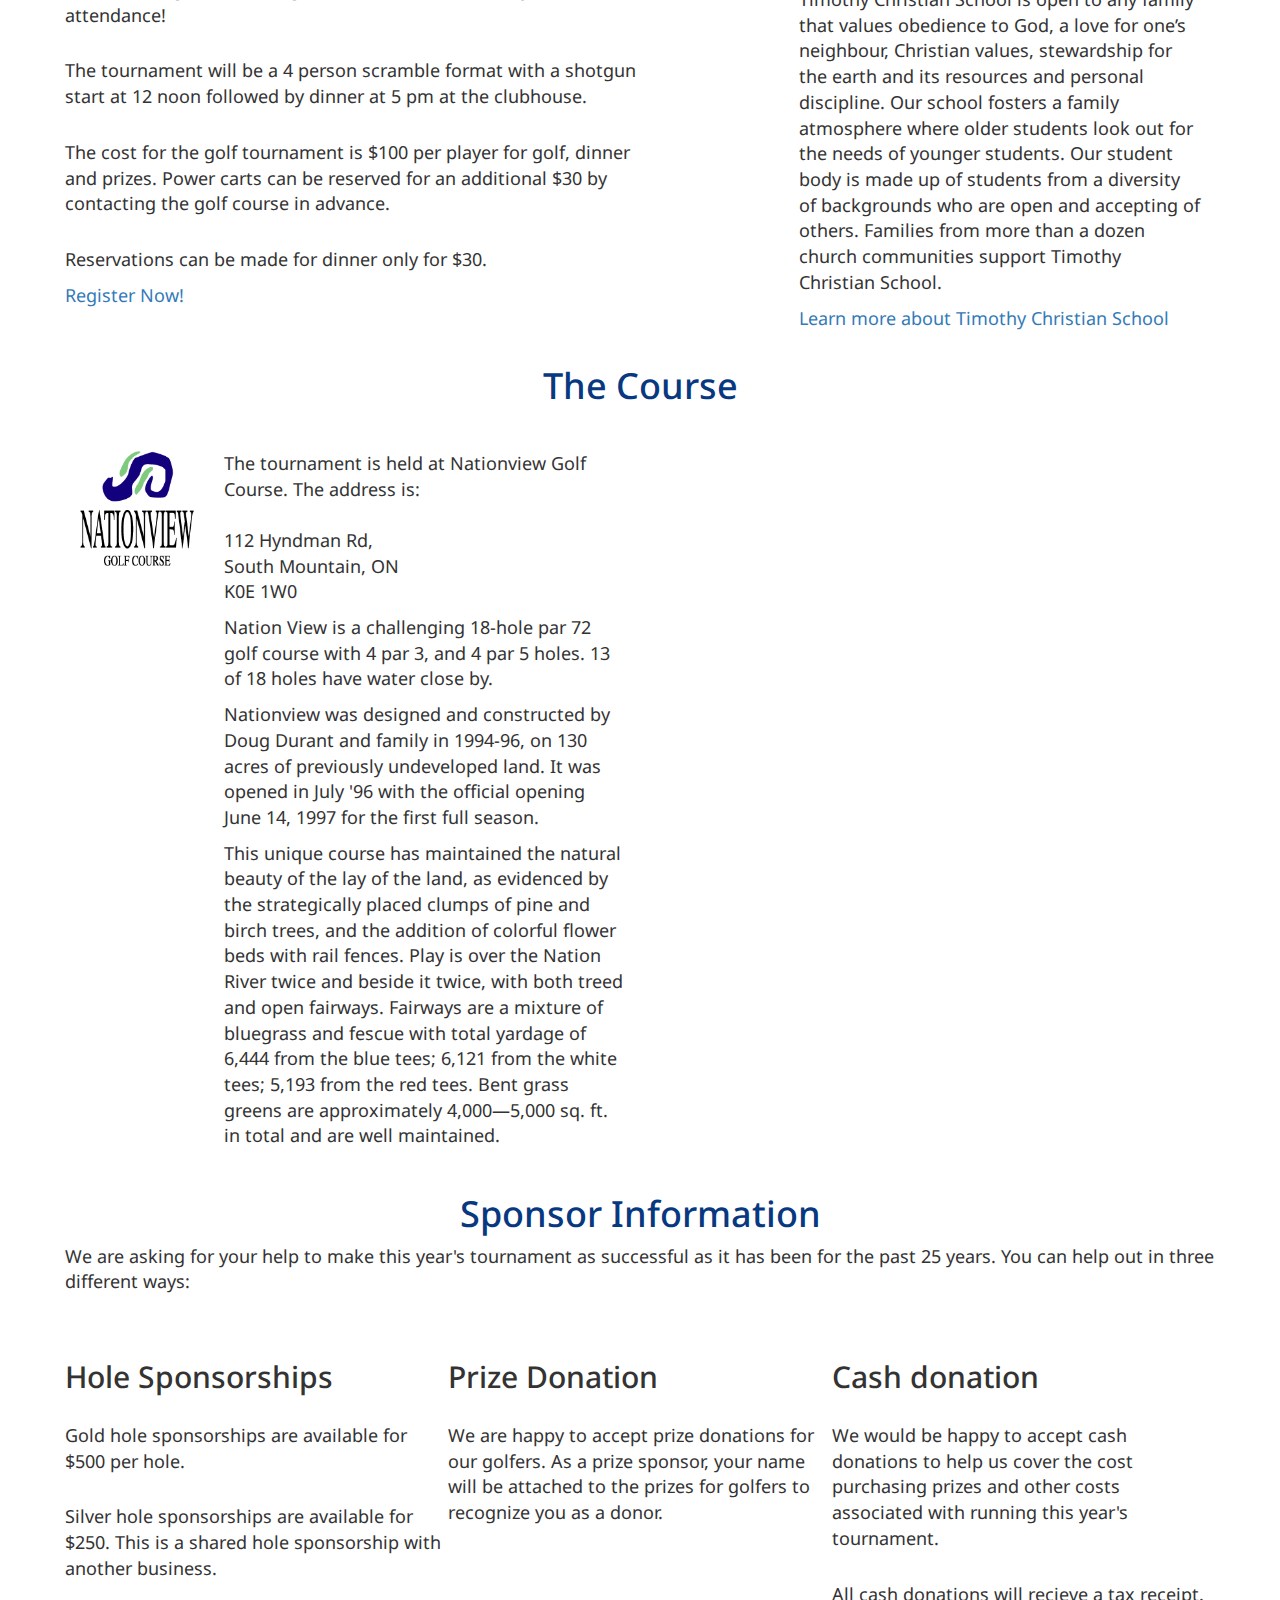
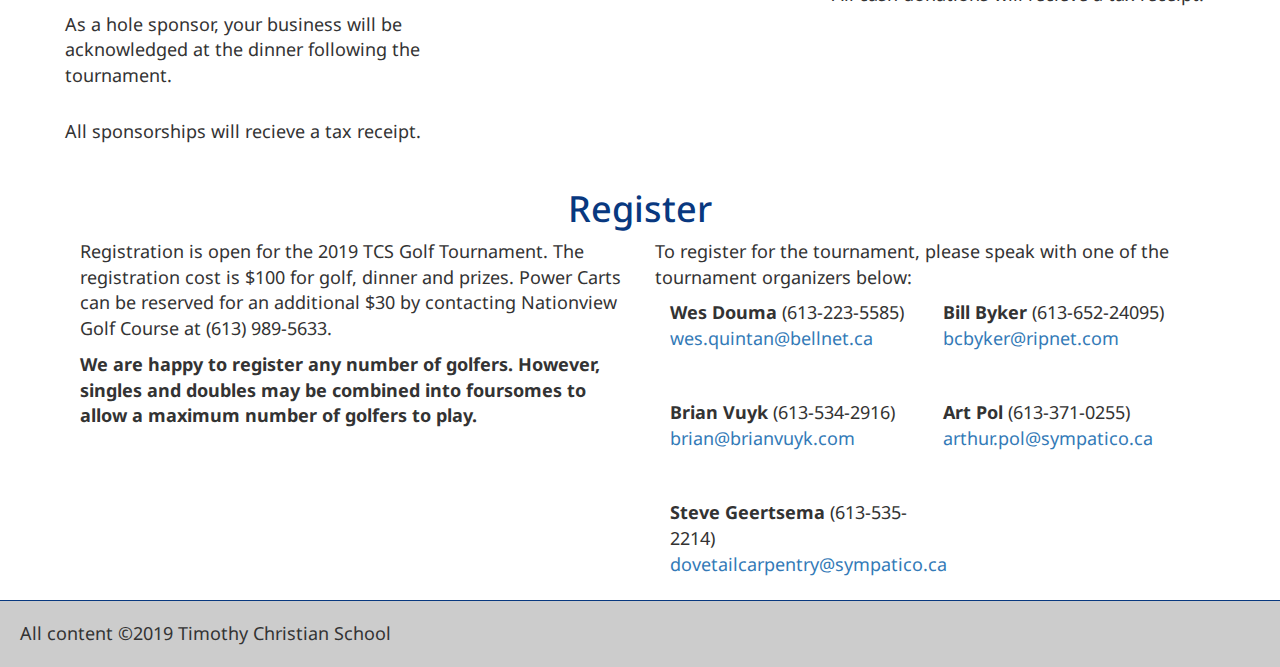
==== commit 85563ade: "Fix the date" ====
--- a/index.html
+++ b/index.html
@@ -96,7 +96,7 @@
         <div class="col-md-6 subsection">
           <h1>About the Tournament</h1>
 
-          <p>On September 19, 2019, Timothy Christian School will be holding a
+          <p>On September 14, 2019, Timothy Christian School will be holding a
             fundraising golf tournament at the Nationview Golf Course near
             South Mountain, Ontario. This is a bi-annual tournament whose purpose
             is to raise funds for elementary Christian Education in our school
--- a/style.css
+++ b/style.css
@@ -104,9 +104,10 @@
 .sponsor {
   display: inline-block;
   height: 150px;
-  margin: auto;
+  margin: 10px;
   font-weight: bold;
   vertical-align: middle;
+    text-align: center;
 }
 
 .supporter-text {
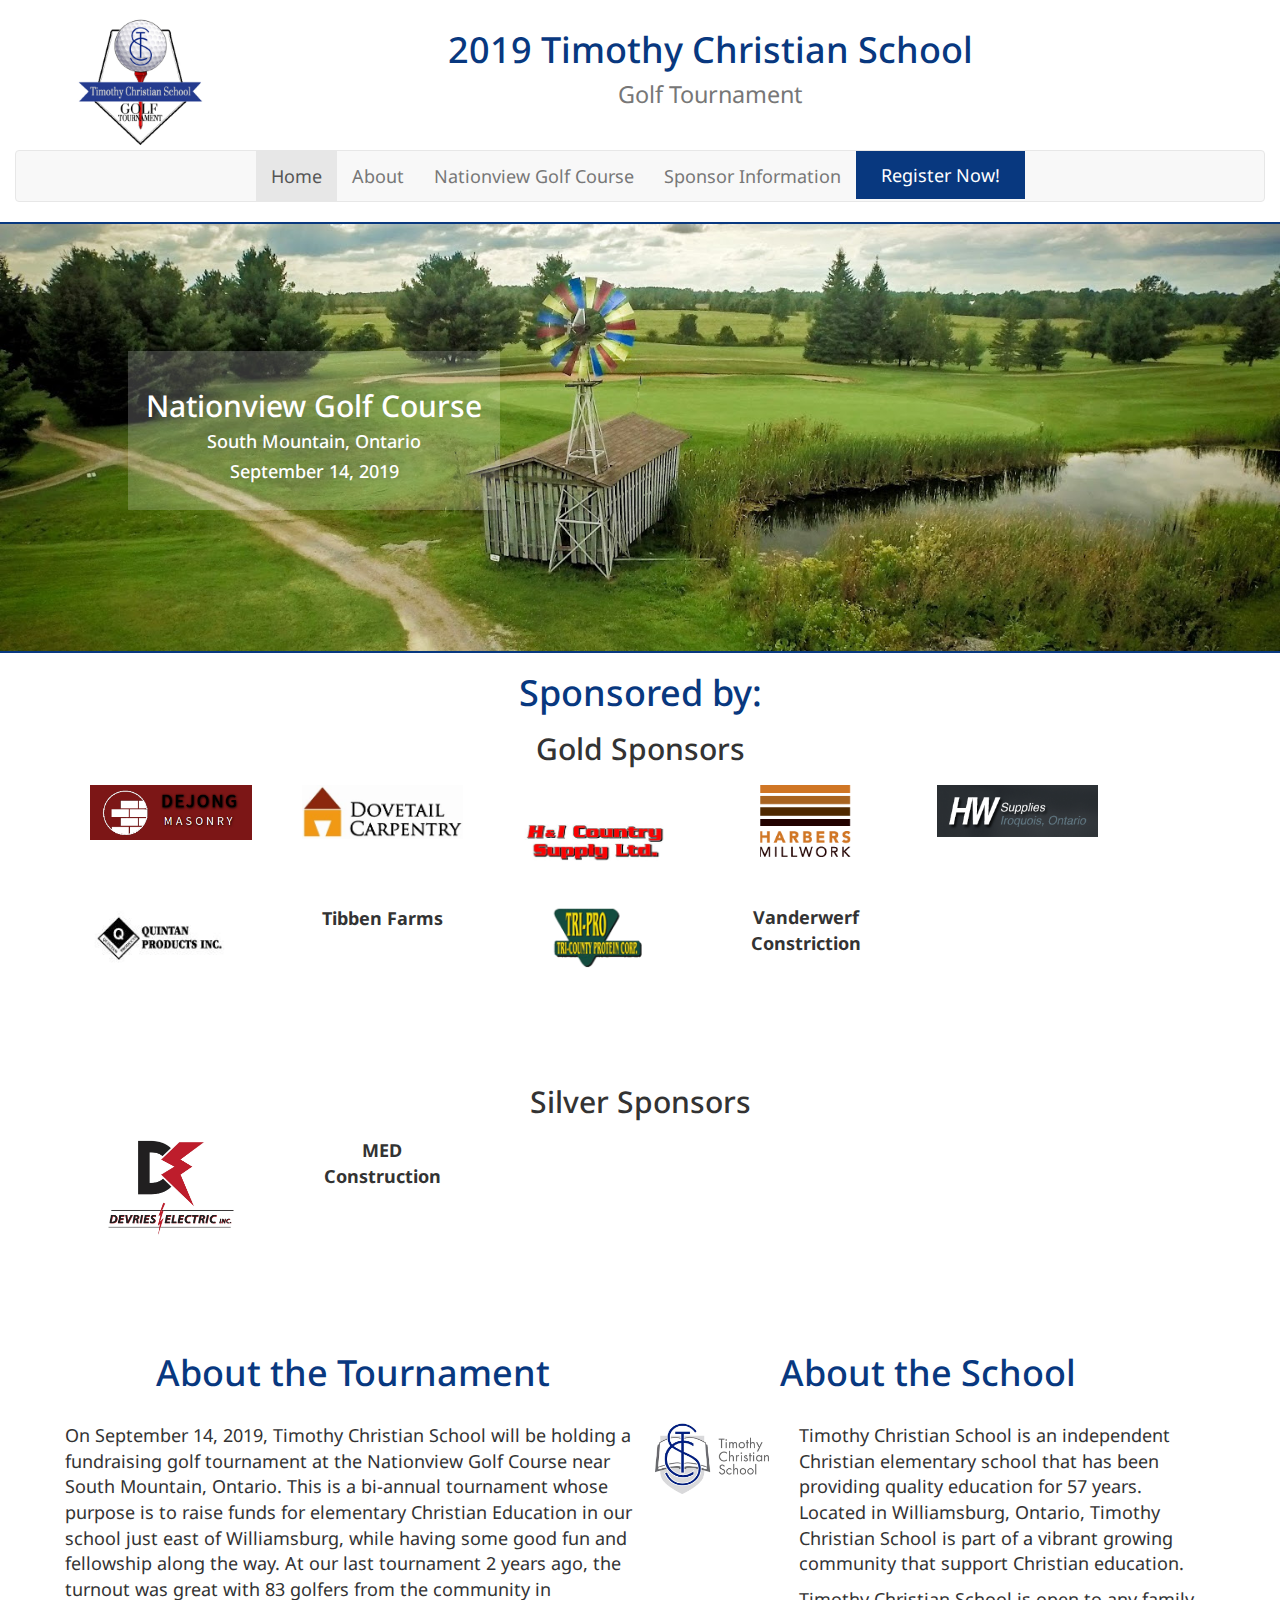
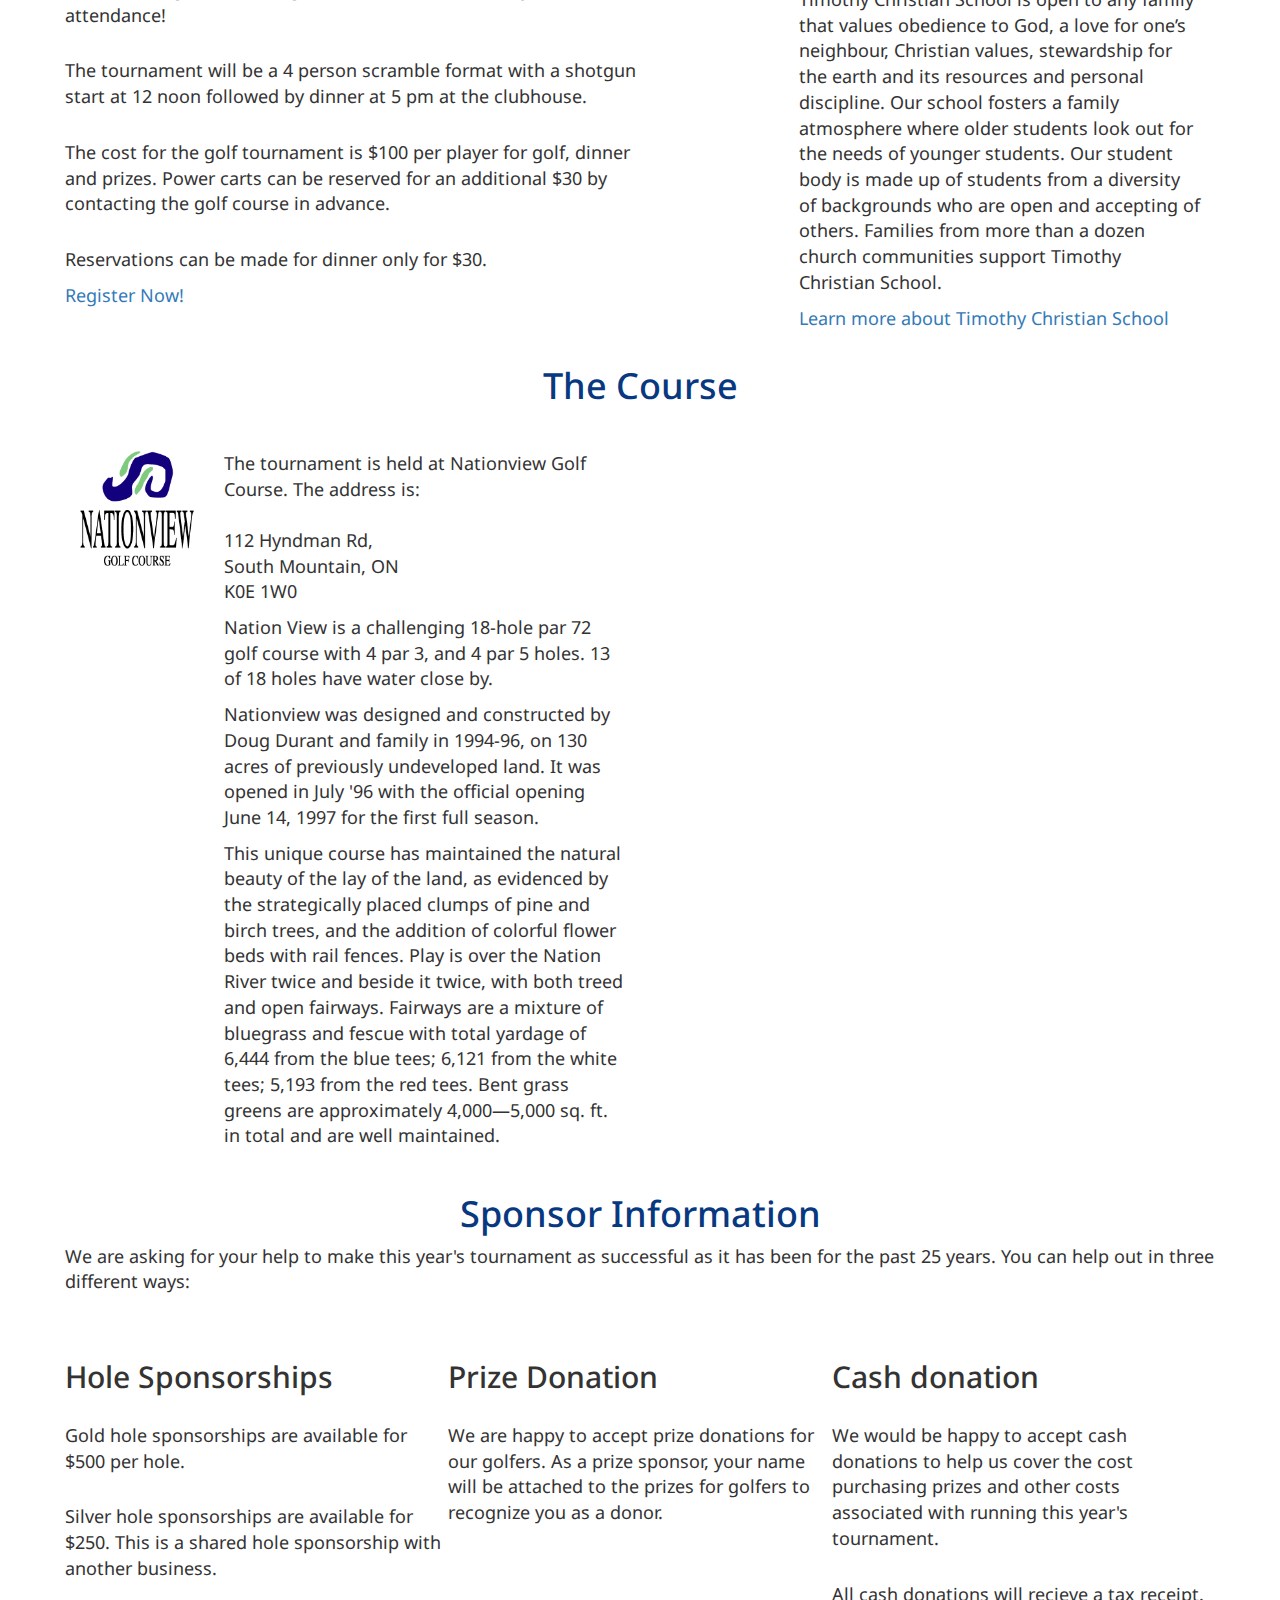
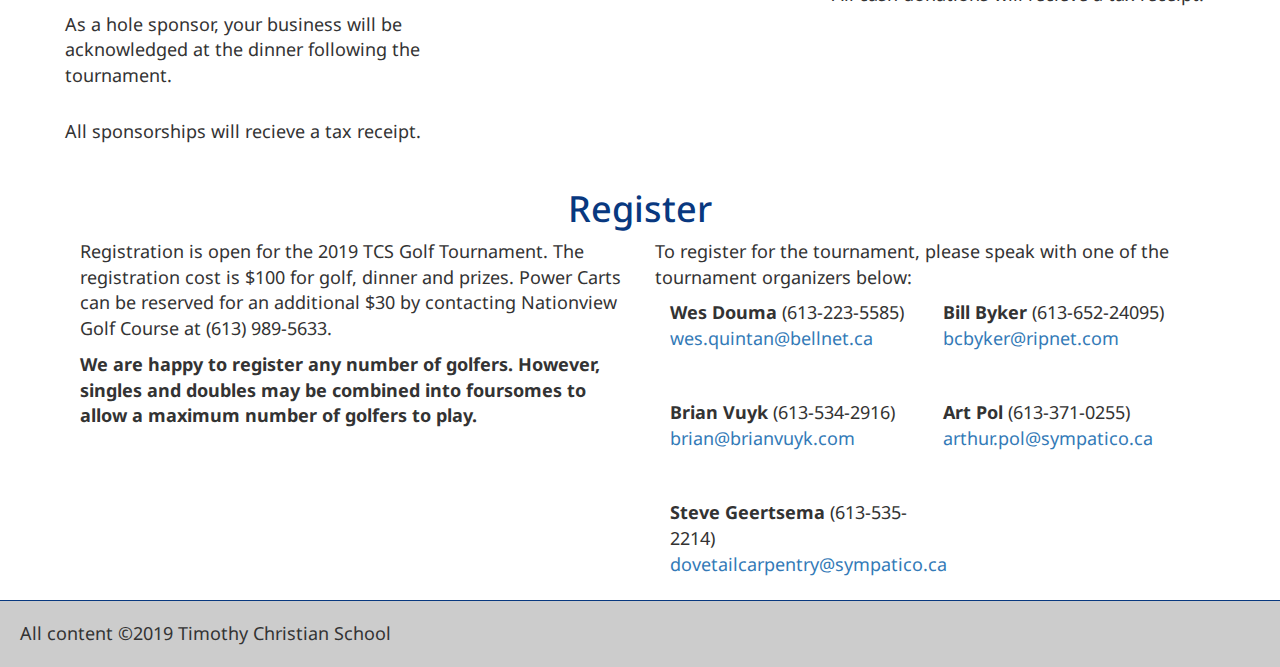
==== commit b5c49aa5: "Fix" ====
--- a/index.html
+++ b/index.html
@@ -126,7 +126,7 @@
 
           <div class="col-sm-9">
             <p>Timothy Christian School is an independent Christian elementary
-              school that has been providing quality education for 54 years.
+              school that has been providing quality education for 57 years.
               Located in Williamsburg, Ontario, Timothy Christian School is part
               of a vibrant growing community that support Christian education.</p>
 
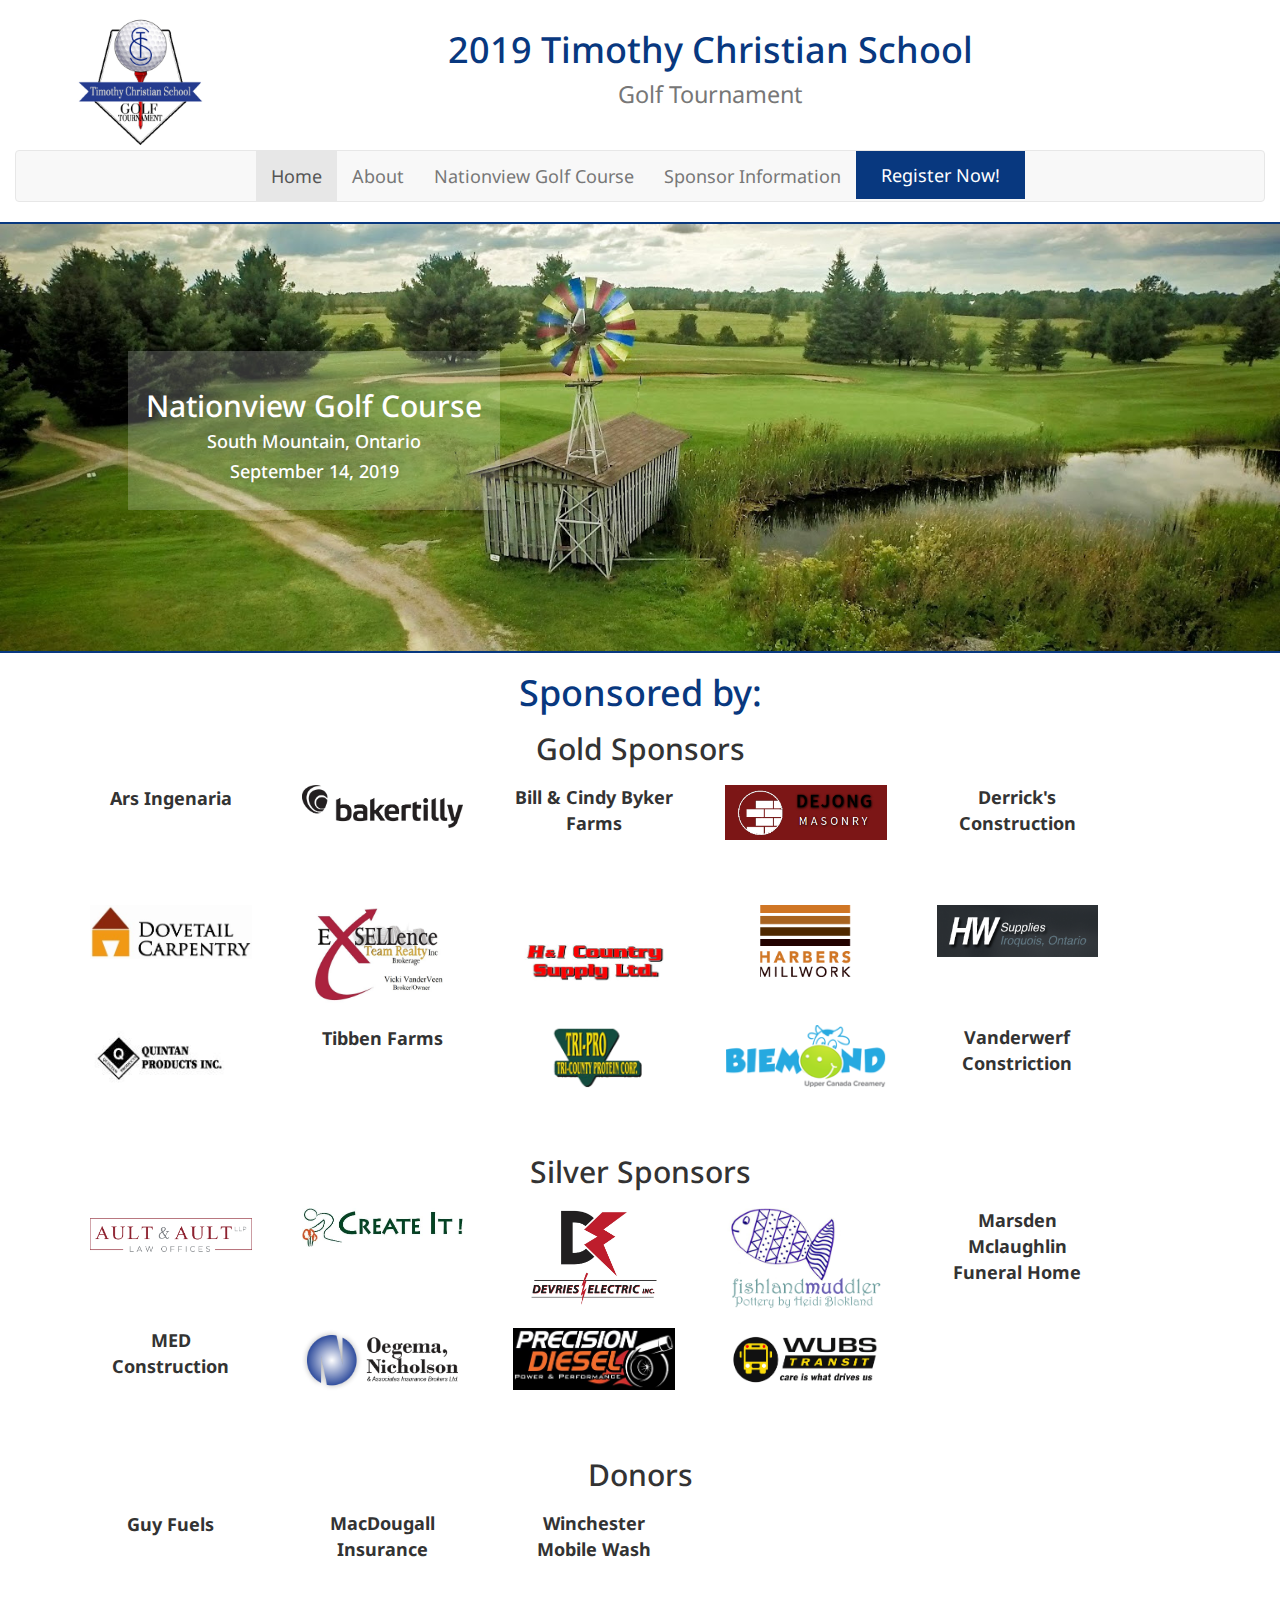
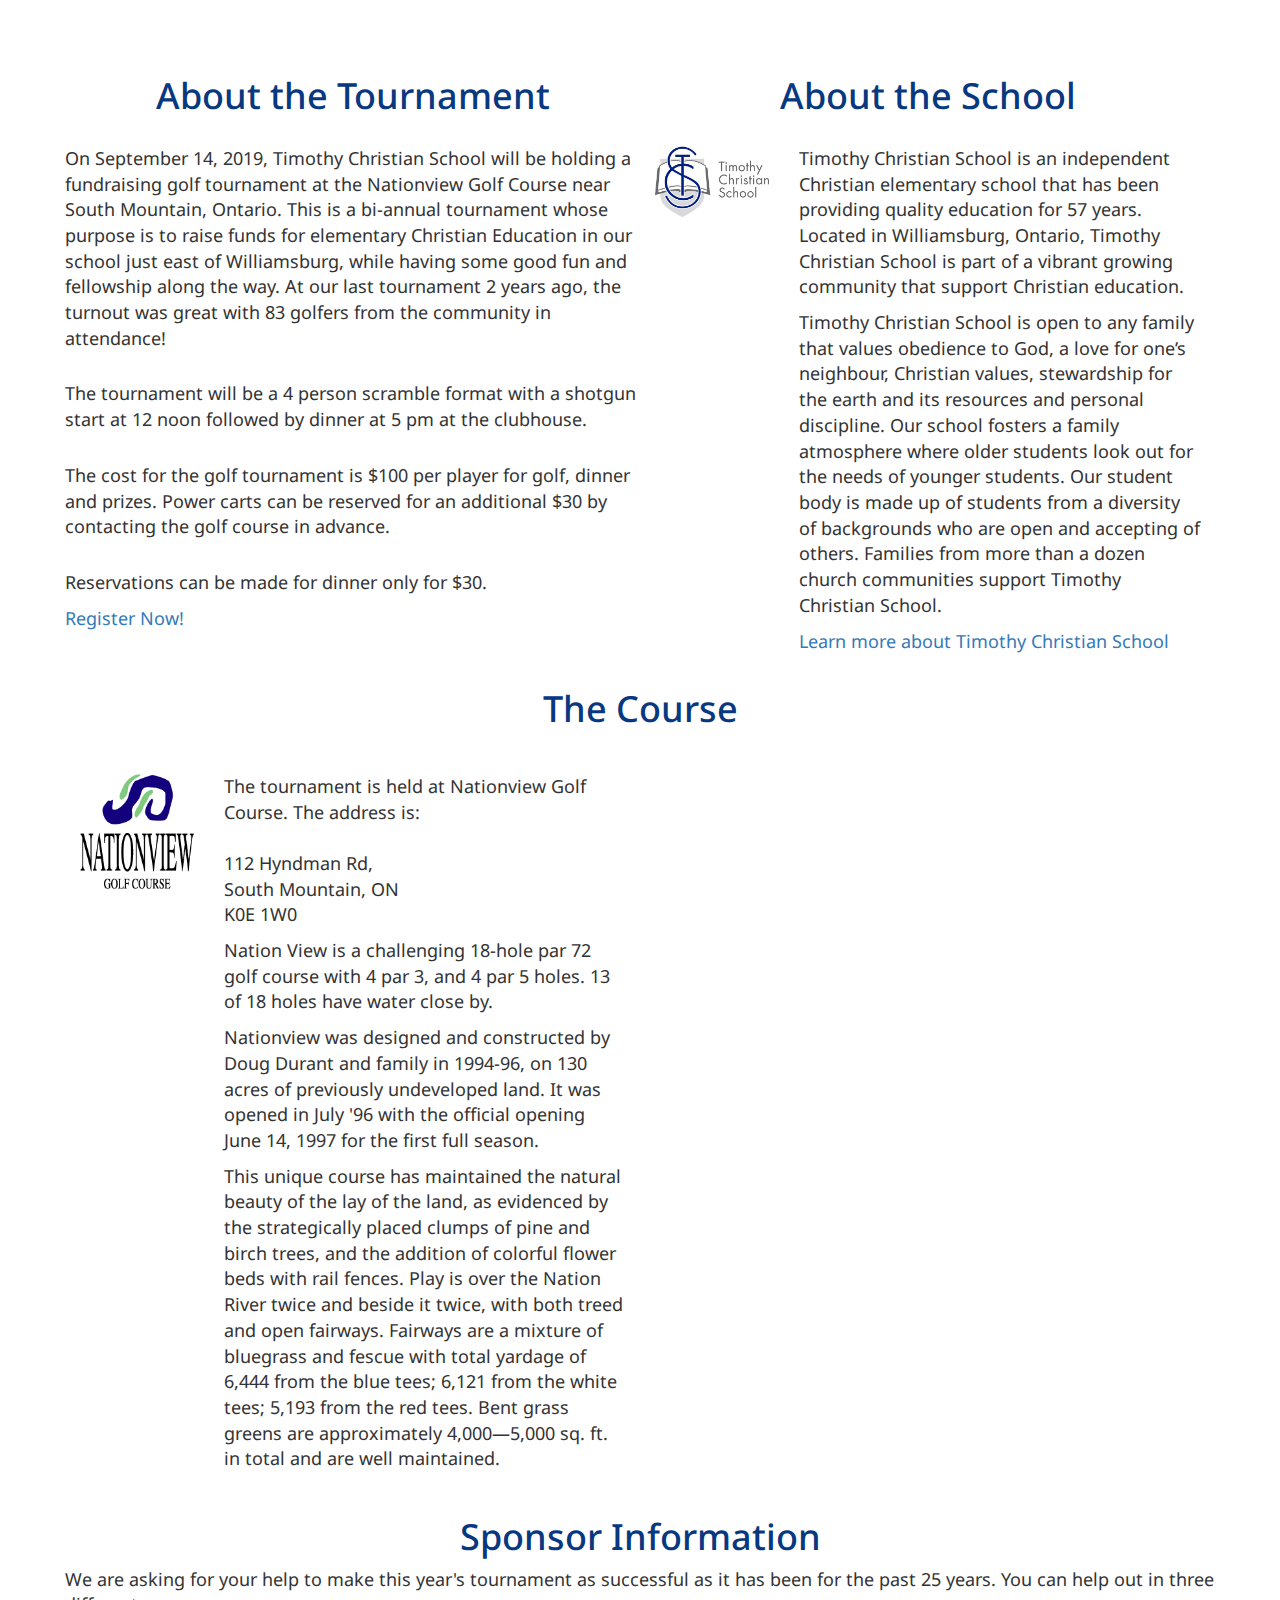
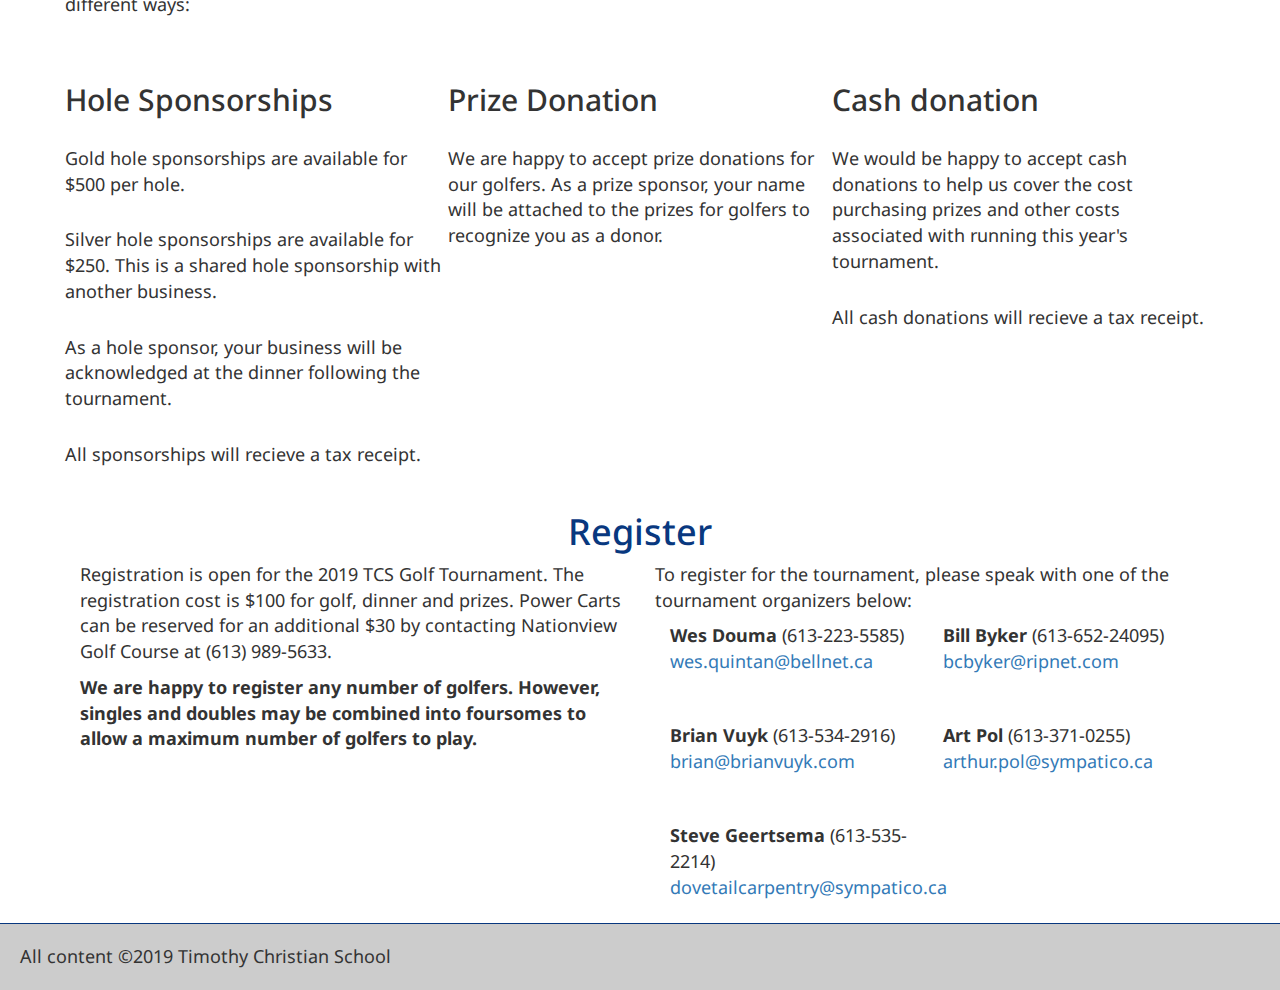
==== commit 70e34d61: "Update sponsors" ====
--- a/index.html
+++ b/index.html
@@ -76,21 +76,40 @@
       <div class="row section sponsors">
           <h1>Sponsored by:</h1>
           <h2 class="centered">Gold Sponsors</h2>
+          <div class="sponsor col-md-2 col-sm-4 col-xs-6"><span class="supporter-text">Ars Ingenaria</span></div>
+          <div class="sponsor col-md-2 col-sm-4 col-xs-6 sponsor-image-wrapper"><a href="https://www.bakertilly.ca/en/btc/professionals/winchester-ontario"><img src="sponsors/Baker-Tilly.jpg"/></a></div>
+          <div class="sponsor col-md-2 col-sm-4 col-xs-6"><span class="supporter-text">Bill & Cindy Byker Farms</span></div>
           <div class="sponsor col-md-2 col-sm-4 col-xs-6 sponsor-image-wrapper"><a href="http://www.dejongmasonry.com/"><img src="sponsors/dejong-masonry.png"/></a></div>
+          <div class="sponsor col-md-2 col-sm-4 col-xs-6"><span class="supporter-text">Derrick's Construction</span></div>
           <div class="sponsor col-md-2 col-sm-4 col-xs-6 sponsor-image-wrapper"><a href="https://www.dovetailcarpentry.net/"><img src="sponsors/dovetail-logo.jpg"/></a></div>
+          <div class="sponsor col-md-2 col-sm-4 col-xs-6 sponsor-image-wrapper"><a href="https://exsellenceteamrealty.ca/"><img src="sponsors/excsellence.jpg"/></a></div>
           <div class="sponsor col-md-2 col-sm-4 col-xs-6 sponsor-image-wrapper"><a href="https://www.hicountrysupply.ca/"><img src="sponsors/HI-supply.jpg"/></a></div>
           <div class="sponsor col-md-2 col-sm-4 col-xs-6 sponsor-image-wrapper"><a href="https://harbersmillwork.ca/"><img src="sponsors/HMS_logo_web_small-copy.png"/></a></div>
           <div class="sponsor col-md-2 col-sm-4 col-xs-6 sponsor-image-wrapper"><img src="sponsors/HW-supplies.png"/></div>
           <div class="sponsor col-md-2 col-sm-4 col-xs-6 sponsor-image-wrapper"><a href="https://www.quintanproducts.ca/"><img src="sponsors/quintan.png"/></a></div>
           <div class="sponsor col-md-2 col-sm-4 col-xs-6"><span class="supporter-text">Tibben Farms</span></div>
           <div class="sponsor col-md-2 col-sm-4 col-xs-6 sponsor-image-wrapper"><a href="http://www.tripro.ca/"><img src="sponsors/tri_pro.png"/></a></div>
+          <div class="sponsor col-md-2 col-sm-4 col-xs-6 sponsor-image-wrapper"><a href="https://www.uppercanadacreamery.com/"><img src="sponsors/biemond.png"/></a></div>
           <div class="sponsor col-md-2 col-sm-4 col-xs-6"><span class="supporter-text">Vanderwerf Constriction</span></div>
       </div>
       <div class="row section sponsors">
           <h2 class="centered">Silver Sponsors</h2>
+          <div class="sponsor col-md-2 col-sm-4 col-xs-6 sponsor-image-wrapper"><a href="https://www.aultlaw.ca/"><img src="sponsors/ault_ault_llp.png"/></a></div>
+          <div class="sponsor col-md-2 col-sm-4 col-xs-6 sponsor-image-wrapper"><img src="sponsors/create-it.png"/></div>
           <div class="sponsor col-md-2 col-sm-4 col-xs-6 sponsor-image-wrapper"><a href="https://www.devrieselectric.ca/"><img src="sponsors/devries.jpg"/></a></div>
+          <div class="sponsor col-md-2 col-sm-4 col-xs-6 sponsor-image-wrapper"><a href="https://fishlandmuddler.wixsite.com/mysite"><img src="sponsors/fishlandmuddler-copy.png"/></a></div>
+          <div class="sponsor col-md-2 col-sm-4 col-xs-6"><span class="supporter-text">Marsden Mclaughlin Funeral Home</span></div>
           <div class="sponsor col-md-2 col-sm-4 col-xs-6"><span class="supporter-text">MED Construction</span></div>
-      </div>
+          <div class="sponsor col-md-2 col-sm-4 col-xs-6 sponsor-image-wrapper"><a href="https://www.ona.ca/"><img src="sponsors/oegema-nicholson.png"/></a></div>
+          <div class="sponsor col-md-2 col-sm-4 col-xs-6 sponsor-image-wrapper"><a href="https://www.precisiondiesel.ca/"><img src="sponsors/PD%20Logo.jpg"/></a></div>
+          <div class="sponsor col-md-2 col-sm-4 col-xs-6 sponsor-image-wrapper"><a href="https://www.wubs.ca/"><img src="sponsors/Main%20Logo%202019.jpg"/></a></div>
+      </div>
+        <div class="row section sponsors">
+            <h2 class="centered">Donors</h2>
+            <div class="sponsor col-md-2 col-sm-4 col-xs-6"><span class="supporter-text">Guy Fuels</span></div>
+            <div class="sponsor col-md-2 col-sm-4 col-xs-6"><span class="supporter-text">MacDougall Insurance</span></div>
+            <div class="sponsor col-md-2 col-sm-4 col-xs-6"><span class="supporter-text">Winchester Mobile Wash</span></div>
+        </div>
 
       <div id="about" class="row section">
         <div class="col-md-6 subsection">
--- a/style.css
+++ b/style.css
@@ -103,7 +103,7 @@
 
 .sponsor {
   display: inline-block;
-  height: 150px;
+  min-height: 100px;
   margin: 10px;
   font-weight: bold;
   vertical-align: middle;
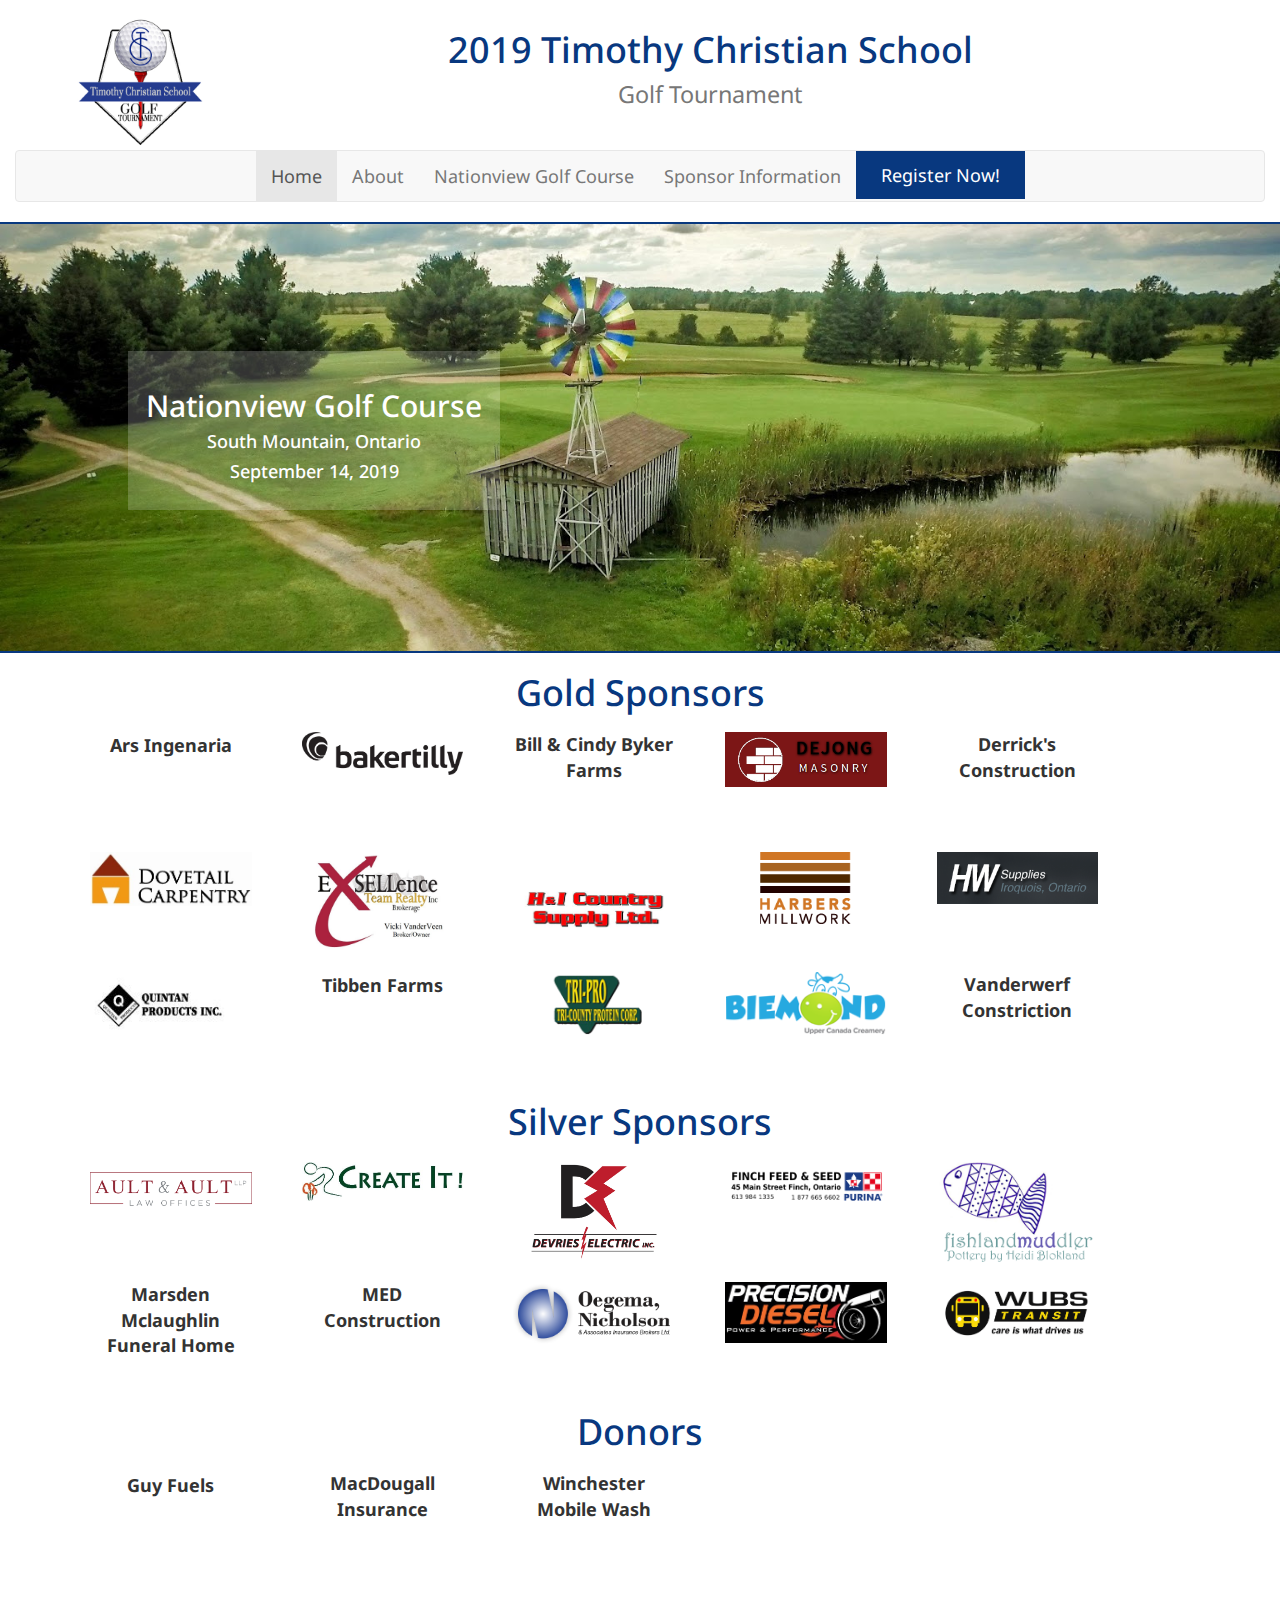
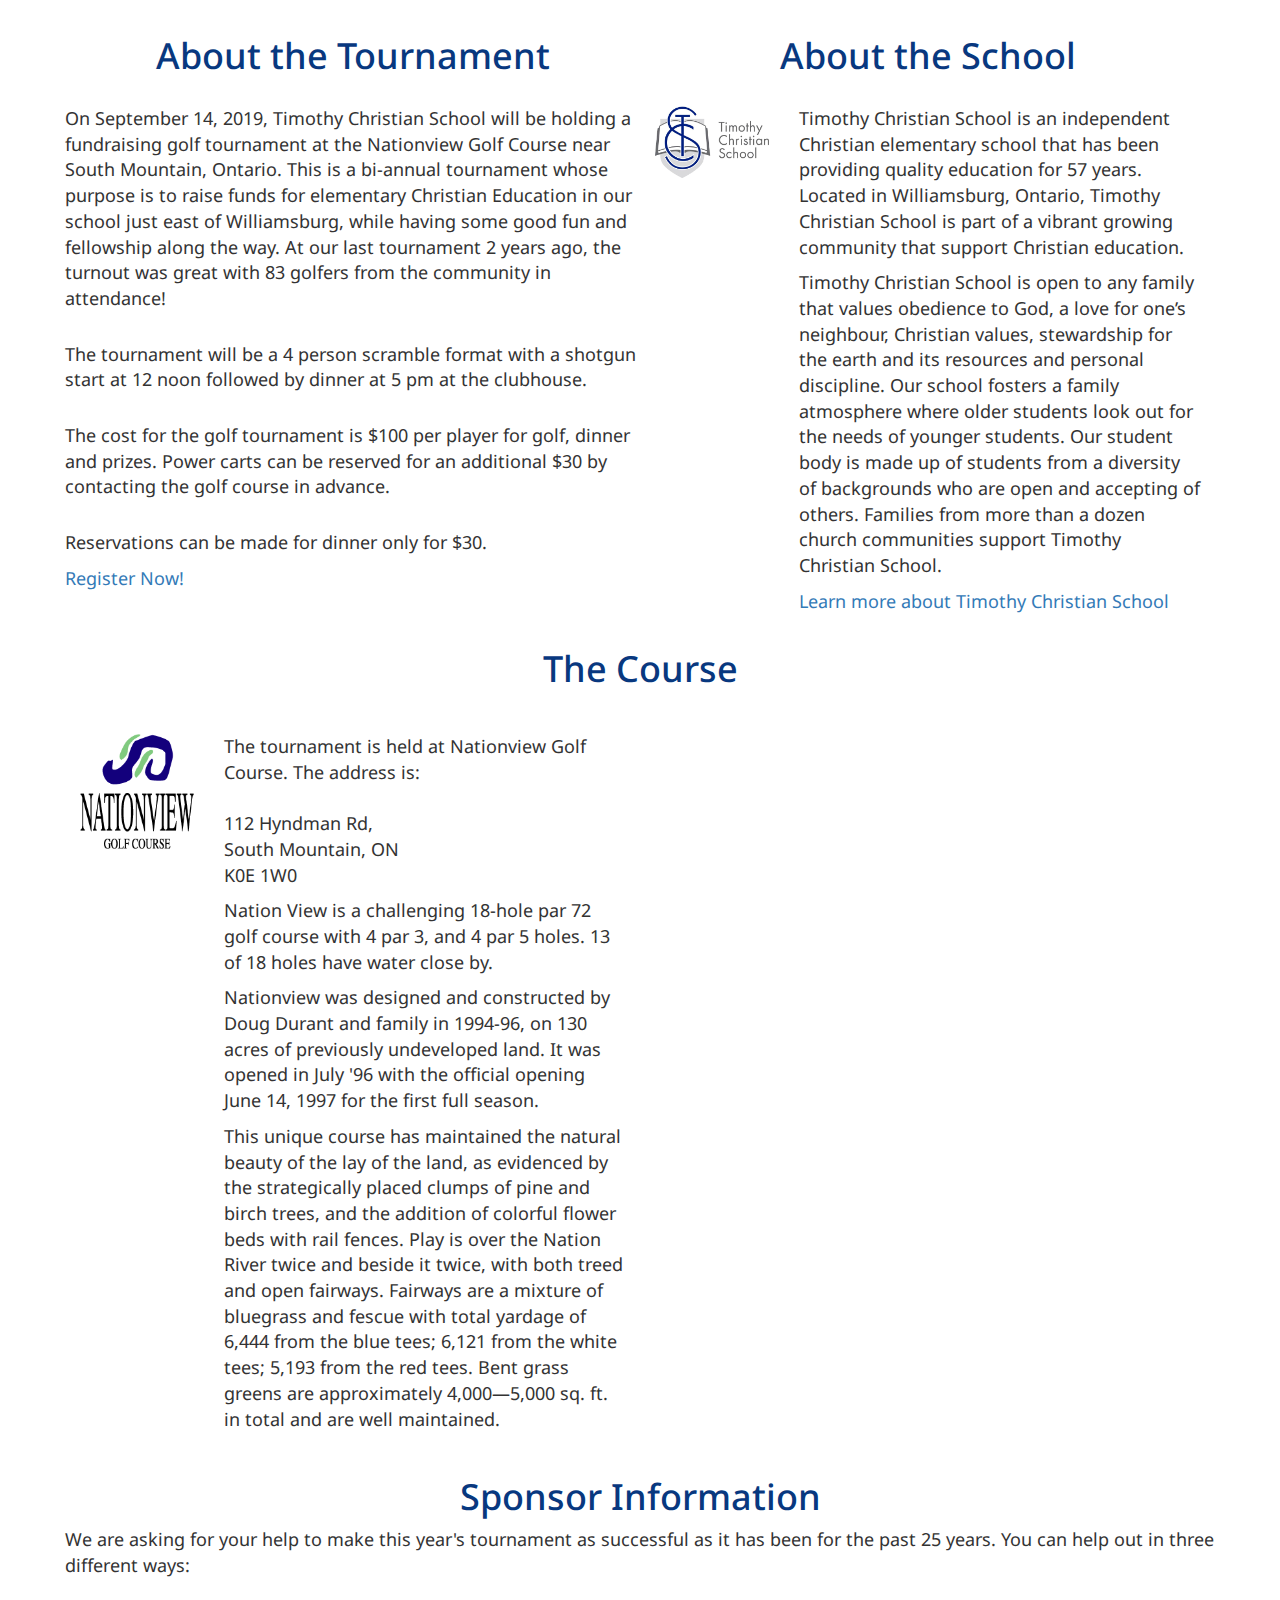
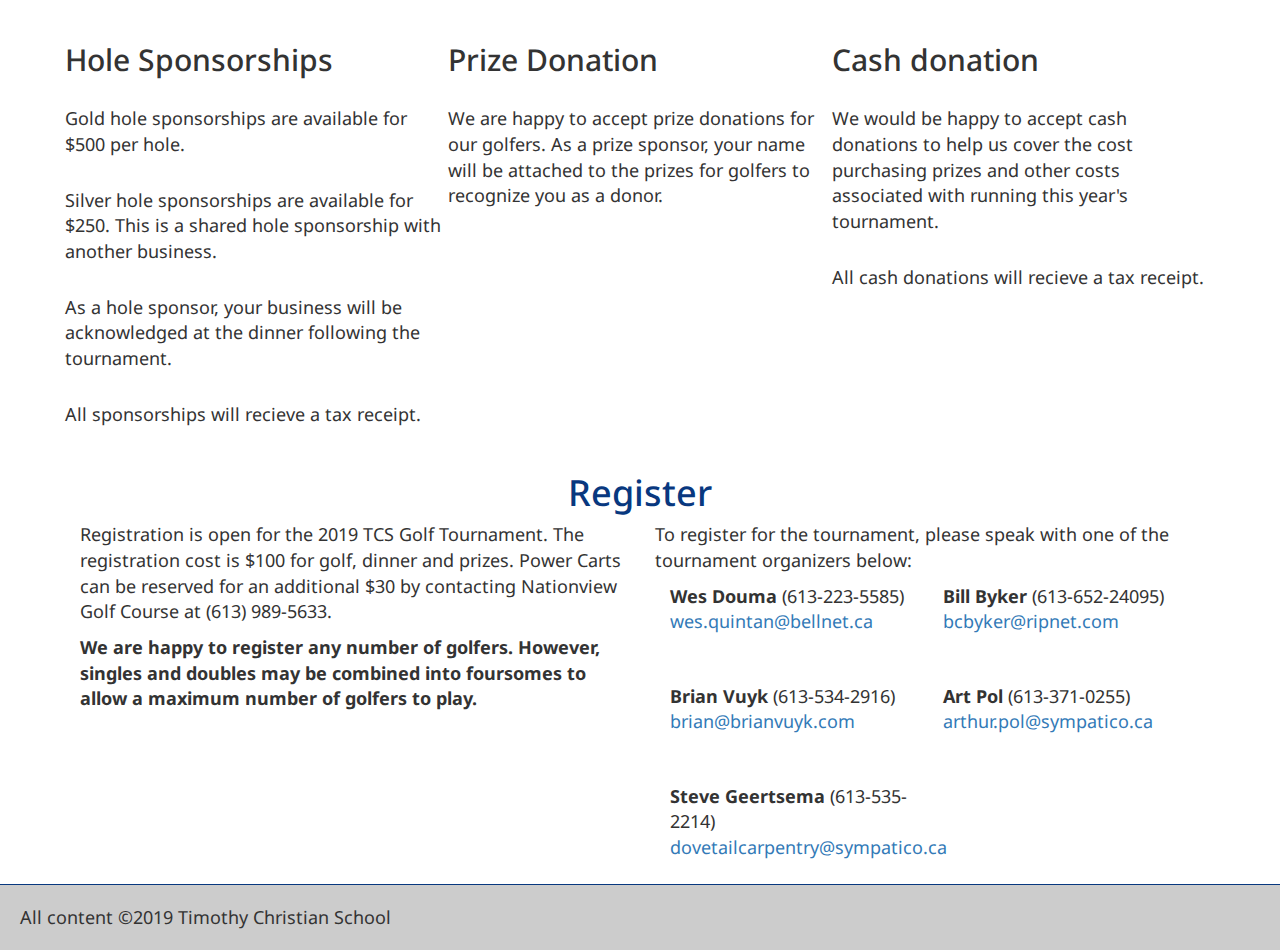
==== commit dd3bc60e: "Add Finch Feed and Seed" ====
--- a/index.html
+++ b/index.html
@@ -74,8 +74,7 @@
       </div>
 
       <div class="row section sponsors">
-          <h1>Sponsored by:</h1>
-          <h2 class="centered">Gold Sponsors</h2>
+          <h1>Gold Sponsors</h1>
           <div class="sponsor col-md-2 col-sm-4 col-xs-6"><span class="supporter-text">Ars Ingenaria</span></div>
           <div class="sponsor col-md-2 col-sm-4 col-xs-6 sponsor-image-wrapper"><a href="https://www.bakertilly.ca/en/btc/professionals/winchester-ontario"><img src="sponsors/Baker-Tilly.jpg"/></a></div>
           <div class="sponsor col-md-2 col-sm-4 col-xs-6"><span class="supporter-text">Bill & Cindy Byker Farms</span></div>
@@ -93,10 +92,11 @@
           <div class="sponsor col-md-2 col-sm-4 col-xs-6"><span class="supporter-text">Vanderwerf Constriction</span></div>
       </div>
       <div class="row section sponsors">
-          <h2 class="centered">Silver Sponsors</h2>
+          <h1>Silver Sponsors</h1>
           <div class="sponsor col-md-2 col-sm-4 col-xs-6 sponsor-image-wrapper"><a href="https://www.aultlaw.ca/"><img src="sponsors/ault_ault_llp.png"/></a></div>
           <div class="sponsor col-md-2 col-sm-4 col-xs-6 sponsor-image-wrapper"><img src="sponsors/create-it.png"/></div>
           <div class="sponsor col-md-2 col-sm-4 col-xs-6 sponsor-image-wrapper"><a href="https://www.devrieselectric.ca/"><img src="sponsors/devries.jpg"/></a></div>
+          <div class="sponsor col-md-2 col-sm-4 col-xs-6 sponsor-image-wrapper"><a href="https://finchfeedandseed.ca/"><img src="sponsors/finch.png"/></a></div>
           <div class="sponsor col-md-2 col-sm-4 col-xs-6 sponsor-image-wrapper"><a href="https://fishlandmuddler.wixsite.com/mysite"><img src="sponsors/fishlandmuddler-copy.png"/></a></div>
           <div class="sponsor col-md-2 col-sm-4 col-xs-6"><span class="supporter-text">Marsden Mclaughlin Funeral Home</span></div>
           <div class="sponsor col-md-2 col-sm-4 col-xs-6"><span class="supporter-text">MED Construction</span></div>
@@ -105,7 +105,7 @@
           <div class="sponsor col-md-2 col-sm-4 col-xs-6 sponsor-image-wrapper"><a href="https://www.wubs.ca/"><img src="sponsors/Main%20Logo%202019.jpg"/></a></div>
       </div>
         <div class="row section sponsors">
-            <h2 class="centered">Donors</h2>
+            <h1>Donors</h1>
             <div class="sponsor col-md-2 col-sm-4 col-xs-6"><span class="supporter-text">Guy Fuels</span></div>
             <div class="sponsor col-md-2 col-sm-4 col-xs-6"><span class="supporter-text">MacDougall Insurance</span></div>
             <div class="sponsor col-md-2 col-sm-4 col-xs-6"><span class="supporter-text">Winchester Mobile Wash</span></div>
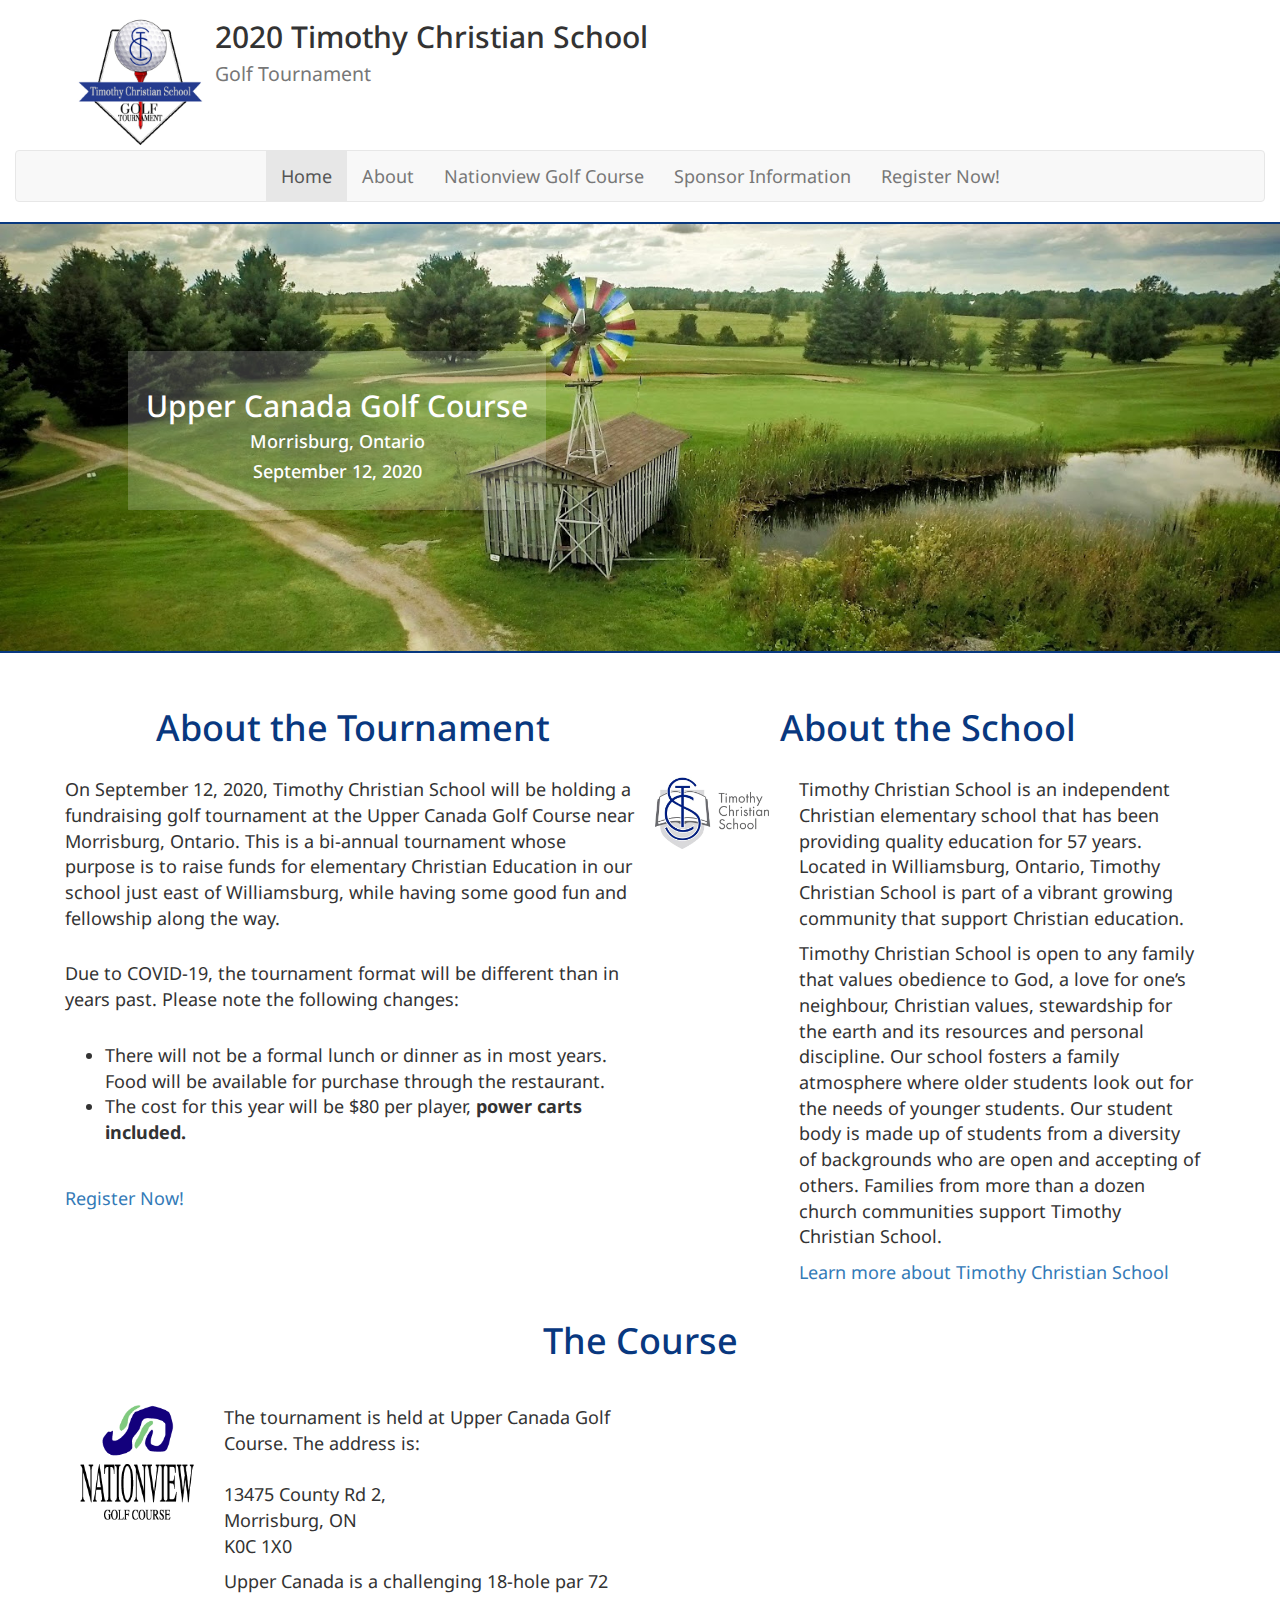
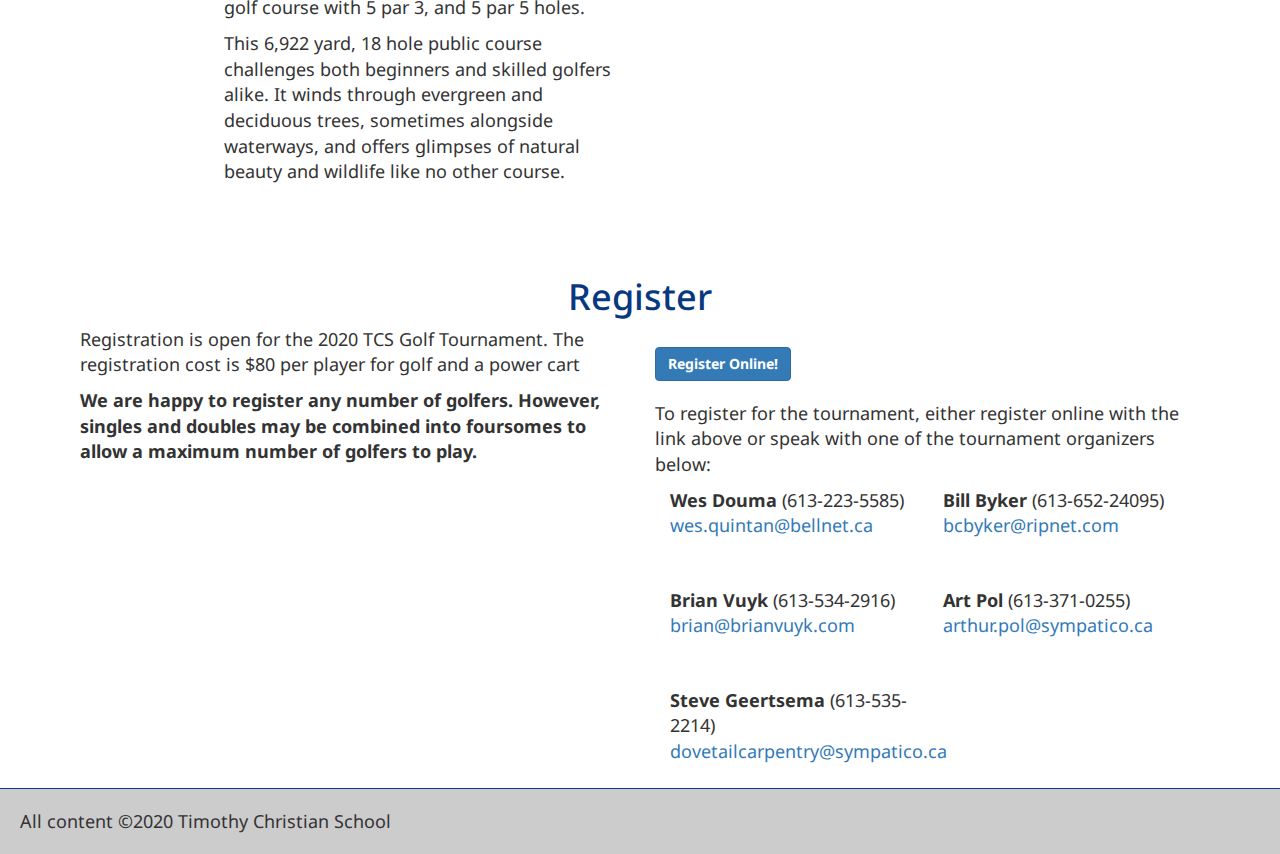
==== commit f347dc2c: "Initial 2020 updates." ====
--- a/index.html
+++ b/index.html
@@ -5,7 +5,7 @@
     <meta http-equiv="X-UA-Compatible" content="IE=edge">
     <meta name="viewport" content="width=device-width, initial-scale=1">
     <!-- The above 3 meta tags *must* come first in the head; any other head content must come *after* these tags -->
-    <title>2019 Timothy Christian School Golf Tournament</title>
+    <title>2020 Timothy Christian School Golf Tournament</title>
 
     <!-- Bootstrap -->
     <link rel="stylesheet" href="https://maxcdn.bootstrapcdn.com/bootstrap/3.3.7/css/bootstrap.min.css" integrity="sha384-BVYiiSIFeK1dGmJRAkycuHAHRg32OmUcww7on3RYdg4Va+PmSTsz/K68vbdEjh4u" crossorigin="anonymous">
@@ -34,7 +34,7 @@
     <div class="container-fluid">
       <div class="row header section">
           <img src="img/tcs_tourney_logo.jpg" />
-          <h1>2019 Timothy Christian School <br /><small> Golf Tournament</small></h1>
+          <h2>2020 Timothy Christian School <br /><small> Golf Tournament</small></h2>
       </div>
 
       <nav class="navbar navbar-default" data-spy="affix" data-offset-top="150">
@@ -66,71 +66,67 @@
         <div class="banner">
           <img src="img/banner.jpg" />
           <div class="caption">
-            <h2>Nationview Golf Course</h2>
-            <h4>South Mountain, Ontario</h3>
-            <h4>September 14, 2019</h3>
+            <h2>Upper Canada Golf Course</h2>
+            <h4>Morrisburg, Ontario</h3>
+            <h4>September 12, 2020</h3>
           </div>
         </div>
       </div>
 
-      <div class="row section sponsors">
-          <h1>Gold Sponsors</h1>
-          <div class="sponsor col-md-2 col-sm-4 col-xs-6"><span class="supporter-text">Ars Ingenaria</span></div>
-          <div class="sponsor col-md-2 col-sm-4 col-xs-6 sponsor-image-wrapper"><a href="https://www.bakertilly.ca/en/btc/professionals/winchester-ontario"><img src="sponsors/Baker-Tilly.jpg"/></a></div>
-          <div class="sponsor col-md-2 col-sm-4 col-xs-6"><span class="supporter-text">Bill & Cindy Byker Farms</span></div>
-          <div class="sponsor col-md-2 col-sm-4 col-xs-6 sponsor-image-wrapper"><a href="http://www.dejongmasonry.com/"><img src="sponsors/dejong-masonry.png"/></a></div>
-          <div class="sponsor col-md-2 col-sm-4 col-xs-6"><span class="supporter-text">Derrick's Construction</span></div>
-          <div class="sponsor col-md-2 col-sm-4 col-xs-6 sponsor-image-wrapper"><a href="https://www.dovetailcarpentry.net/"><img src="sponsors/dovetail-logo.jpg"/></a></div>
-          <div class="sponsor col-md-2 col-sm-4 col-xs-6 sponsor-image-wrapper"><a href="https://exsellenceteamrealty.ca/"><img src="sponsors/excsellence.jpg"/></a></div>
-          <div class="sponsor col-md-2 col-sm-4 col-xs-6 sponsor-image-wrapper"><a href="https://www.hicountrysupply.ca/"><img src="sponsors/HI-supply.jpg"/></a></div>
-          <div class="sponsor col-md-2 col-sm-4 col-xs-6 sponsor-image-wrapper"><a href="https://harbersmillwork.ca/"><img src="sponsors/HMS_logo_web_small-copy.png"/></a></div>
-          <div class="sponsor col-md-2 col-sm-4 col-xs-6 sponsor-image-wrapper"><img src="sponsors/HW-supplies.png"/></div>
-          <div class="sponsor col-md-2 col-sm-4 col-xs-6 sponsor-image-wrapper"><a href="https://www.quintanproducts.ca/"><img src="sponsors/quintan.png"/></a></div>
-          <div class="sponsor col-md-2 col-sm-4 col-xs-6"><span class="supporter-text">Tibben Farms</span></div>
-          <div class="sponsor col-md-2 col-sm-4 col-xs-6 sponsor-image-wrapper"><a href="http://www.tripro.ca/"><img src="sponsors/tri_pro.png"/></a></div>
-          <div class="sponsor col-md-2 col-sm-4 col-xs-6 sponsor-image-wrapper"><a href="https://www.uppercanadacreamery.com/"><img src="sponsors/biemond.png"/></a></div>
-          <div class="sponsor col-md-2 col-sm-4 col-xs-6"><span class="supporter-text">Vanderwerf Constriction</span></div>
-      </div>
-      <div class="row section sponsors">
-          <h1>Silver Sponsors</h1>
-          <div class="sponsor col-md-2 col-sm-4 col-xs-6 sponsor-image-wrapper"><a href="https://www.aultlaw.ca/"><img src="sponsors/ault_ault_llp.png"/></a></div>
-          <div class="sponsor col-md-2 col-sm-4 col-xs-6 sponsor-image-wrapper"><img src="sponsors/create-it.png"/></div>
-          <div class="sponsor col-md-2 col-sm-4 col-xs-6 sponsor-image-wrapper"><a href="https://www.devrieselectric.ca/"><img src="sponsors/devries.jpg"/></a></div>
-          <div class="sponsor col-md-2 col-sm-4 col-xs-6 sponsor-image-wrapper"><a href="https://finchfeedandseed.ca/"><img src="sponsors/finch.png"/></a></div>
-          <div class="sponsor col-md-2 col-sm-4 col-xs-6 sponsor-image-wrapper"><a href="https://fishlandmuddler.wixsite.com/mysite"><img src="sponsors/fishlandmuddler-copy.png"/></a></div>
-          <div class="sponsor col-md-2 col-sm-4 col-xs-6"><span class="supporter-text">Marsden Mclaughlin Funeral Home</span></div>
-          <div class="sponsor col-md-2 col-sm-4 col-xs-6"><span class="supporter-text">MED Construction</span></div>
-          <div class="sponsor col-md-2 col-sm-4 col-xs-6 sponsor-image-wrapper"><a href="https://www.ona.ca/"><img src="sponsors/oegema-nicholson.png"/></a></div>
-          <div class="sponsor col-md-2 col-sm-4 col-xs-6 sponsor-image-wrapper"><a href="https://www.precisiondiesel.ca/"><img src="sponsors/PD%20Logo.jpg"/></a></div>
-          <div class="sponsor col-md-2 col-sm-4 col-xs-6 sponsor-image-wrapper"><a href="https://www.wubs.ca/"><img src="sponsors/Main%20Logo%202019.jpg"/></a></div>
-      </div>
-        <div class="row section sponsors">
-            <h1>Donors</h1>
-            <div class="sponsor col-md-2 col-sm-4 col-xs-6"><span class="supporter-text">Guy Fuels</span></div>
-            <div class="sponsor col-md-2 col-sm-4 col-xs-6"><span class="supporter-text">MacDougall Insurance</span></div>
-            <div class="sponsor col-md-2 col-sm-4 col-xs-6"><span class="supporter-text">Winchester Mobile Wash</span></div>
-        </div>
+<!--      <div class="row section sponsors">-->
+<!--          <h1>Gold Sponsors</h1>-->
+<!--          <div class="sponsor col-md-2 col-sm-4 col-xs-6"><span class="supporter-text">Ars Ingenaria</span></div>-->
+<!--          <div class="sponsor col-md-2 col-sm-4 col-xs-6 sponsor-image-wrapper"><a href="https://www.bakertilly.ca/en/btc/professionals/winchester-ontario"><img src="sponsors/Baker-Tilly.jpg"/></a></div>-->
+<!--          <div class="sponsor col-md-2 col-sm-4 col-xs-6"><span class="supporter-text">Bill & Cindy Byker Farms</span></div>-->
+<!--          <div class="sponsor col-md-2 col-sm-4 col-xs-6 sponsor-image-wrapper"><a href="http://www.dejongmasonry.com/"><img src="sponsors/dejong-masonry.png"/></a></div>-->
+<!--          <div class="sponsor col-md-2 col-sm-4 col-xs-6"><span class="supporter-text">Derrick's Construction</span></div>-->
+<!--          <div class="sponsor col-md-2 col-sm-4 col-xs-6 sponsor-image-wrapper"><a href="https://www.dovetailcarpentry.net/"><img src="sponsors/dovetail-logo.jpg"/></a></div>-->
+<!--          <div class="sponsor col-md-2 col-sm-4 col-xs-6 sponsor-image-wrapper"><a href="https://exsellenceteamrealty.ca/"><img src="sponsors/excsellence.jpg"/></a></div>-->
+<!--          <div class="sponsor col-md-2 col-sm-4 col-xs-6 sponsor-image-wrapper"><a href="https://www.hicountrysupply.ca/"><img src="sponsors/HI-supply.jpg"/></a></div>-->
+<!--          <div class="sponsor col-md-2 col-sm-4 col-xs-6 sponsor-image-wrapper"><a href="https://harbersmillwork.ca/"><img src="sponsors/HMS_logo_web_small-copy.png"/></a></div>-->
+<!--          <div class="sponsor col-md-2 col-sm-4 col-xs-6 sponsor-image-wrapper"><img src="sponsors/HW-supplies.png"/></div>-->
+<!--          <div class="sponsor col-md-2 col-sm-4 col-xs-6 sponsor-image-wrapper"><a href="https://www.quintanproducts.ca/"><img src="sponsors/quintan.png"/></a></div>-->
+<!--          <div class="sponsor col-md-2 col-sm-4 col-xs-6"><span class="supporter-text">Tibben Farms</span></div>-->
+<!--          <div class="sponsor col-md-2 col-sm-4 col-xs-6 sponsor-image-wrapper"><a href="http://www.tripro.ca/"><img src="sponsors/tri_pro.png"/></a></div>-->
+<!--          <div class="sponsor col-md-2 col-sm-4 col-xs-6 sponsor-image-wrapper"><a href="https://www.uppercanadacreamery.com/"><img src="sponsors/biemond.png"/></a></div>-->
+<!--          <div class="sponsor col-md-2 col-sm-4 col-xs-6"><span class="supporter-text">Vanderwerf Constriction</span></div>-->
+<!--      </div>-->
+<!--      <div class="row section sponsors">-->
+<!--          <h1>Silver Sponsors</h1>-->
+<!--          <div class="sponsor col-md-2 col-sm-4 col-xs-6 sponsor-image-wrapper"><a href="https://www.aultlaw.ca/"><img src="sponsors/ault_ault_llp.png"/></a></div>-->
+<!--          <div class="sponsor col-md-2 col-sm-4 col-xs-6 sponsor-image-wrapper"><img src="sponsors/create-it.png"/></div>-->
+<!--          <div class="sponsor col-md-2 col-sm-4 col-xs-6 sponsor-image-wrapper"><a href="https://www.devrieselectric.ca/"><img src="sponsors/devries.jpg"/></a></div>-->
+<!--          <div class="sponsor col-md-2 col-sm-4 col-xs-6 sponsor-image-wrapper"><a href="https://finchfeedandseed.ca/"><img src="sponsors/finch.png"/></a></div>-->
+<!--          <div class="sponsor col-md-2 col-sm-4 col-xs-6 sponsor-image-wrapper"><a href="https://fishlandmuddler.wixsite.com/mysite"><img src="sponsors/fishlandmuddler-copy.png"/></a></div>-->
+<!--          <div class="sponsor col-md-2 col-sm-4 col-xs-6"><span class="supporter-text">Marsden Mclaughlin Funeral Home</span></div>-->
+<!--          <div class="sponsor col-md-2 col-sm-4 col-xs-6"><span class="supporter-text">MED Construction</span></div>-->
+<!--          <div class="sponsor col-md-2 col-sm-4 col-xs-6 sponsor-image-wrapper"><a href="https://www.ona.ca/"><img src="sponsors/oegema-nicholson.png"/></a></div>-->
+<!--          <div class="sponsor col-md-2 col-sm-4 col-xs-6 sponsor-image-wrapper"><a href="https://www.precisiondiesel.ca/"><img src="sponsors/PD%20Logo.jpg"/></a></div>-->
+<!--          <div class="sponsor col-md-2 col-sm-4 col-xs-6 sponsor-image-wrapper"><a href="https://www.wubs.ca/"><img src="sponsors/Main%20Logo%202019.jpg"/></a></div>-->
+<!--      </div>-->
+<!--        <div class="row section sponsors">-->
+<!--            <h1>Donors</h1>-->
+<!--            <div class="sponsor col-md-2 col-sm-4 col-xs-6"><span class="supporter-text">Guy Fuels</span></div>-->
+<!--            <div class="sponsor col-md-2 col-sm-4 col-xs-6"><span class="supporter-text">MacDougall Insurance</span></div>-->
+<!--            <div class="sponsor col-md-2 col-sm-4 col-xs-6"><span class="supporter-text">Winchester Mobile Wash</span></div>-->
+<!--        </div>-->
 
       <div id="about" class="row section">
         <div class="col-md-6 subsection">
           <h1>About the Tournament</h1>
 
-          <p>On September 14, 2019, Timothy Christian School will be holding a
-            fundraising golf tournament at the Nationview Golf Course near
-            South Mountain, Ontario. This is a bi-annual tournament whose purpose
+          <p>On September 12, 2020, Timothy Christian School will be holding a
+            fundraising golf tournament at the Upper Canada Golf Course near
+            Morrisburg, Ontario. This is a bi-annual tournament whose purpose
             is to raise funds for elementary Christian Education in our school
             just east of Williamsburg, while having some good fun and fellowship
-            along the way. At our last tournament 2 years ago, the turnout was
-            great with 83 golfers from the community in attendance!</p>
-
-          <p>The tournament will be a 4 person scramble format with a shotgun
-            start at 12 noon followed by dinner at 5 pm at the clubhouse.</p>
-
-          <p>The cost for the golf tournament is $100 per player for golf, dinner
-            and prizes. Power carts can be reserved for an additional $30 by
-            contacting the golf course in advance.</p>
-
-          <p>Reservations can be made for dinner only for $30.</p>
+            along the way.</p>
+
+          <p>Due to COVID-19, the tournament format will be different than in years past. Please note the following changes:
+          <ul>
+            <li>There will not be a formal lunch or dinner as in most years. Food will be available for purchase through the restaurant.</li>
+            <li>The cost for this year will be $80 per player, <strong>power carts included.</strong></li>
+        </ul></p>
 
           <a href="#register">Register Now!</a>
 
@@ -171,73 +167,69 @@
             </div>
             <div class="col-sm-9">
 
-              <p>The tournament is held at Nationview Golf Course. The address is:<br/><br>
-                  112 Hyndman Rd,<br/>
-                  South Mountain, ON<br/>
-                  K0E 1W0<br/>
-
-                  <p>Nation View is a challenging 18-hole par 72 golf course with
-                    4 par 3, and 4 par 5 holes. 13 of 18 holes have water close by.</p>
-
-                  <p>Nationview was designed and constructed by Doug Durant and
-                    family in 1994-96, on 130 acres of previously undeveloped land.
-                    It was opened in July '96 with the official opening June 14, 1997
-                    for the first full season.</p>
-
-                  <p>This unique course has maintained the natural beauty of the lay of the land, as evidenced by the strategically placed clumps of pine and birch trees, and the addition of colorful flower beds with rail fences. Play is over the Nation River twice and beside it twice, with both treed and open fairways. Fairways are a mixture of bluegrass and fescue with total yardage of 6,444 from the blue tees; 6,121 from the white tees; 5,193 from the red tees. Bent grass greens are approximately 4,000—5,000 sq. ft. in total and are well maintained.</p>
+              <p>The tournament is held at Upper Canada Golf Course. The address is:<br/><br>
+                  13475 County Rd 2,<br/>
+                  Morrisburg, ON<br/>
+                  K0C 1X0<br/>
+
+                  <p>Upper Canada is a challenging 18-hole par 72 golf course with
+                    5 par 3, and 5 par 5 holes.</p>
+
+                  <p>This 6,922 yard, 18 hole public course challenges both beginners and skilled golfers alike. It
+                      winds through evergreen and deciduous trees, sometimes alongside waterways, and offers glimpses of
+                      natural beauty and wildlife like no other course.</p>
               </p>
             </div>
           </div>
 
           <div class="col-md-6 subsection">
-            <iframe src="https://www.google.com/maps/embed?pb=!1m18!1m12!1m3!1d4189.702044896052!2d-75.48589177025364!3d44.95094849587217!2m3!1f0!2f0!3f0!3m2!1i1024!2i768!4f13.1!3m3!1m2!1s0x0%3A0x0!2zNDTCsDU3JzAzLjUiTiA3NcKwMjknMDUuNyJX!5e1!3m2!1sen!2sca!4v1500523005106" width="100%" height="450" frameborder="0" style="border:0" allowfullscreen></iframe>
-          </div>
-      </div>
-
-      <div id="sponsorships" class="row section">
-          <h1>Sponsor Information</h1>
-          <p>We are asking for your help to make this year's tournament as
-            successful as it has been for the past 25 years. You can help out in
-            three different ways:</p>
-          <div class="col-sm-4 subsection">
-            <h2>Hole Sponsorships</h2>
-
-            <p>Gold hole sponsorships are available for $500 per hole.</p>
-
-             <p>Silver hole sponsorships are available for $250. This is a shared
-             hole sponsorship with another business.
-
-             <p>As a hole sponsor, your
-             business will be acknowledged at the dinner following the tournament.</p>
-
-             <p>All sponsorships will recieve a tax receipt.</p>
-
-          </div>
-          <div class="col-sm-4 subsection">
-            <h2>Prize Donation</h2>
-
-            <p>We are happy to accept prize donations for our golfers. As a prize
-              sponsor, your name will be attached to the prizes for golfers to recognize
-              you as a donor.</p>
-          </div>
-          <div class="col-sm-4 subsection">
-            <h2>Cash donation</h2>
-
-            <p>We would be happy to accept cash donations to help us cover the cost
-              purchasing prizes and other costs associated with running this year's
-              tournament.</p>
-
-               <p>All cash donations will recieve a tax receipt.</p>
-
-          </div>
-      </div>
+              <iframe src="https://www.google.com/maps/embed?pb=!1m18!1m12!1m3!1d4823.2939709012735!2d-75.06964928490073!3d44.9539058550432!2m3!1f0!2f0!3f0!3m2!1i1024!2i768!4f13.1!3m3!1m2!1s0x4ccc37880f5d5b09%3A0xeca873198c33be4c!2sUpper%20Canada%20Golf%20Course!5e1!3m2!1sen!2sca!4v1598360304251!5m2!1sen!2sca" width="100%" height="450" frameborder="0" style="border:0" allowfullscreen></iframe>
+          </div>
+      </div>
+
+<!--      <div id="sponsorships" class="row section">-->
+<!--          <h1>Sponsor Information</h1>-->
+<!--          <p>We are asking for your help to make this year's tournament as-->
+<!--            successful as it has been for the past 25 years. You can help out in-->
+<!--            three different ways:</p>-->
+<!--          <div class="col-sm-4 subsection">-->
+<!--            <h2>Hole Sponsorships</h2>-->
+
+<!--            <p>Gold hole sponsorships are available for $500 per hole.</p>-->
+
+<!--             <p>Silver hole sponsorships are available for $250. This is a shared-->
+<!--             hole sponsorship with another business.-->
+
+<!--             <p>As a hole sponsor, your-->
+<!--             business will be acknowledged at the dinner following the tournament.</p>-->
+
+<!--             <p>All sponsorships will recieve a tax receipt.</p>-->
+
+<!--          </div>-->
+<!--          <div class="col-sm-4 subsection">-->
+<!--            <h2>Prize Donation</h2>-->
+
+<!--            <p>We are happy to accept prize donations for our golfers. As a prize-->
+<!--              sponsor, your name will be attached to the prizes for golfers to recognize-->
+<!--              you as a donor.</p>-->
+<!--          </div>-->
+<!--          <div class="col-sm-4 subsection">-->
+<!--            <h2>Cash donation</h2>-->
+
+<!--            <p>We would be happy to accept cash donations to help us cover the cost-->
+<!--              purchasing prizes and other costs associated with running this year's-->
+<!--              tournament.</p>-->
+
+<!--               <p>All cash donations will recieve a tax receipt.</p>-->
+
+<!--          </div>-->
+<!--      </div>-->
 
       <div id="register" class="row section">
           <h1>Register</h1>
           <div class="col-md-6">
-            <p>Registration is open for the 2019 TCS Golf Tournament. The registration
-              cost is $100 for golf, dinner and prizes. Power Carts can be reserved
-              for an additional $30 by contacting Nationview Golf Course at (613) 989-5633.</p>
+            <p>Registration is open for the 2020 TCS Golf Tournament. The registration
+              cost is $80 per player for golf and a power cart</p>
 
             <p><strong>We are happy to register any number of golfers. However, singles and
               doubles may be combined into foursomes to allow a maximum number of
@@ -246,7 +238,10 @@
 
 
           <div class="col-md-6">
-            <p>To register for the tournament, please speak with one of the tournament organizers below:</p>
+
+            <a class="btn btn-primary register-button" href="https://docs.google.com/forms/d/1l7On_oNMReZvBWOHs5IZXAyb_lsRq16hEwoTCPD7bkI/viewform">Register Online!</a><br />
+
+            <p>To register for the tournament, either register online with the link above or speak with one of the tournament organizers below:</p>
             <div class="col-sm-6 register-contact">
               <strong>Wes Douma</strong> (613-223-5585)<br/>
               <a href="mailto:wes.quintan@bellnet.ca">wes.quintan@bellnet.ca</a>
@@ -273,7 +268,7 @@
     </div>
 
     <footer>
-       All content ©2019 Timothy Christian School
+       All content ©2020 Timothy Christian School
     </footer>
 
     <!-- jQuery (necessary for Bootstrap's JavaScript plugins) -->
--- a/style.css
+++ b/style.css
@@ -31,7 +31,7 @@
   text-align: center;
 }
 
-li.register-link > a:link, a:visited {
+li.register-link > a a:link, a:visited {
     background-color: #08387f;
     color: white;
     padding: 14px 25px;
@@ -137,4 +137,10 @@
 
 .centered {
     text-align: center;
+}
+
+.register-button {
+    font-weight: bold;
+    margin-top: 20px;
+    margin-bottom: 20px;
 }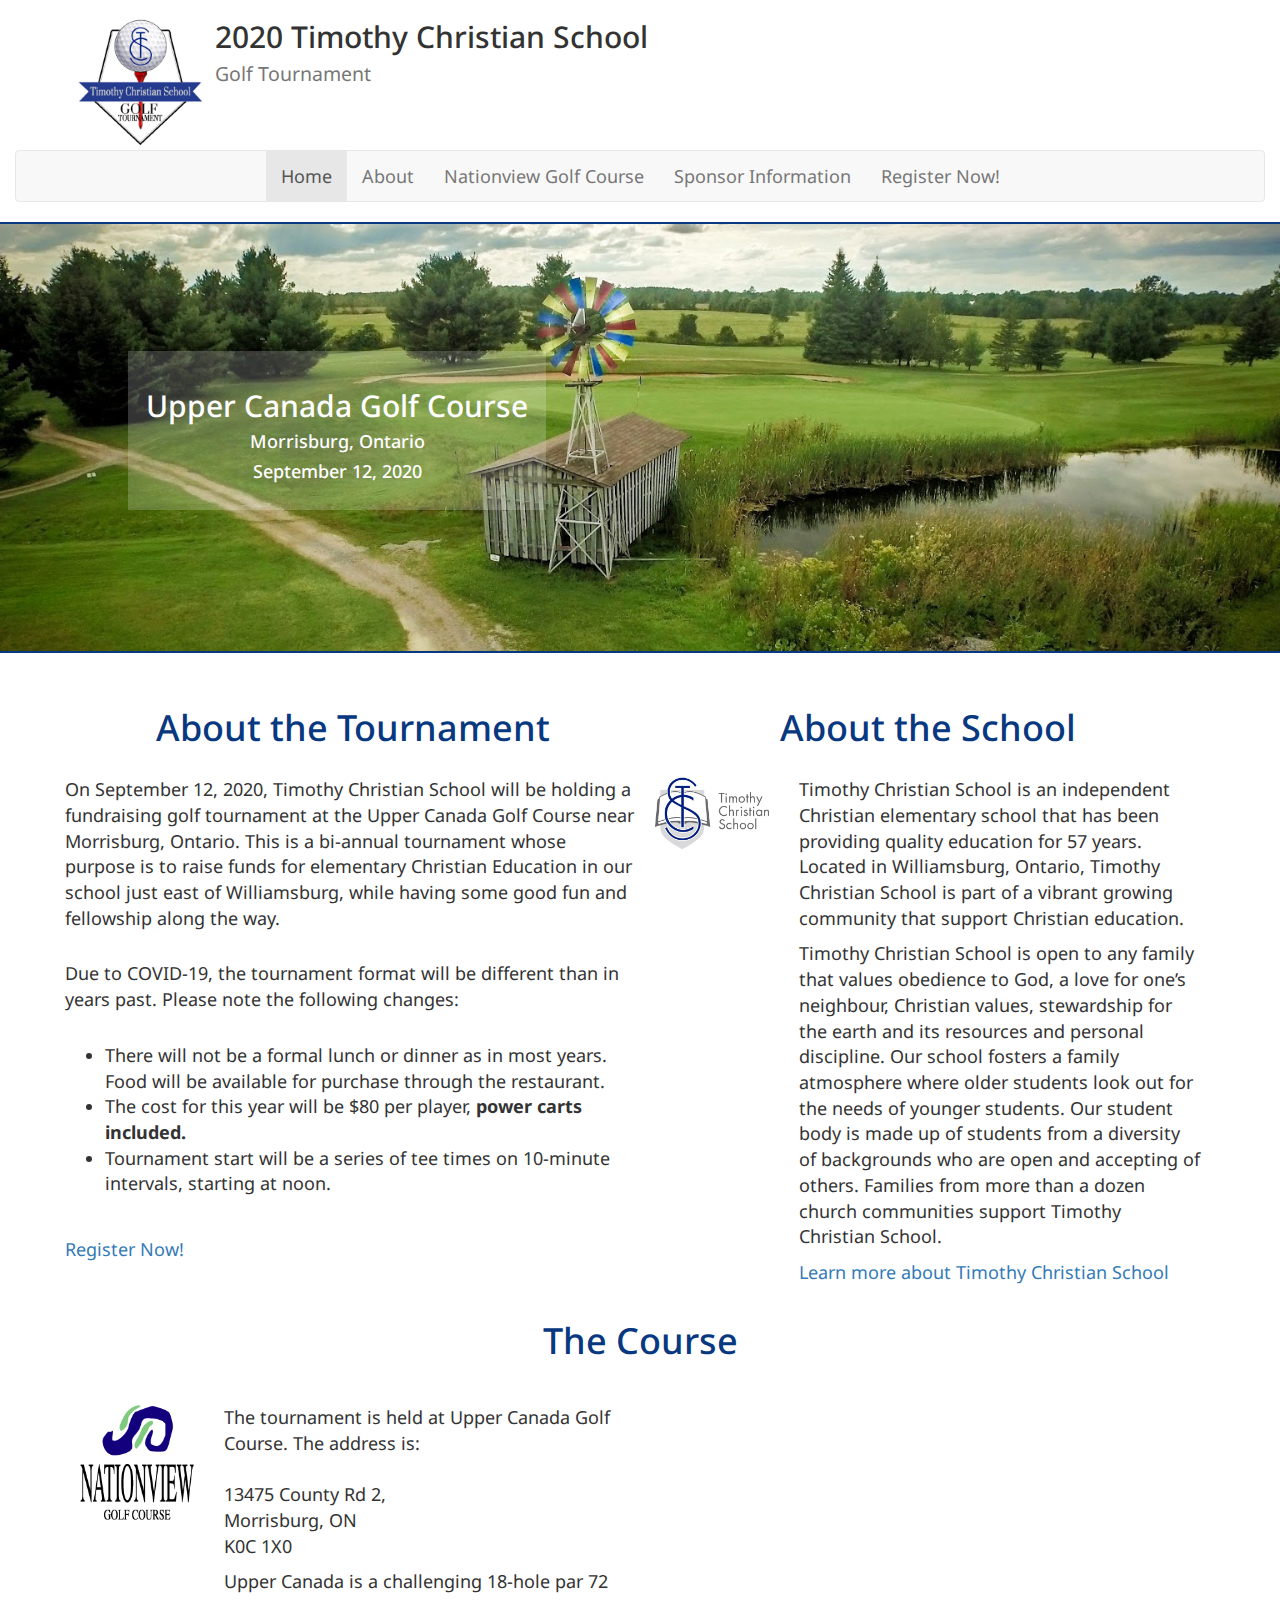
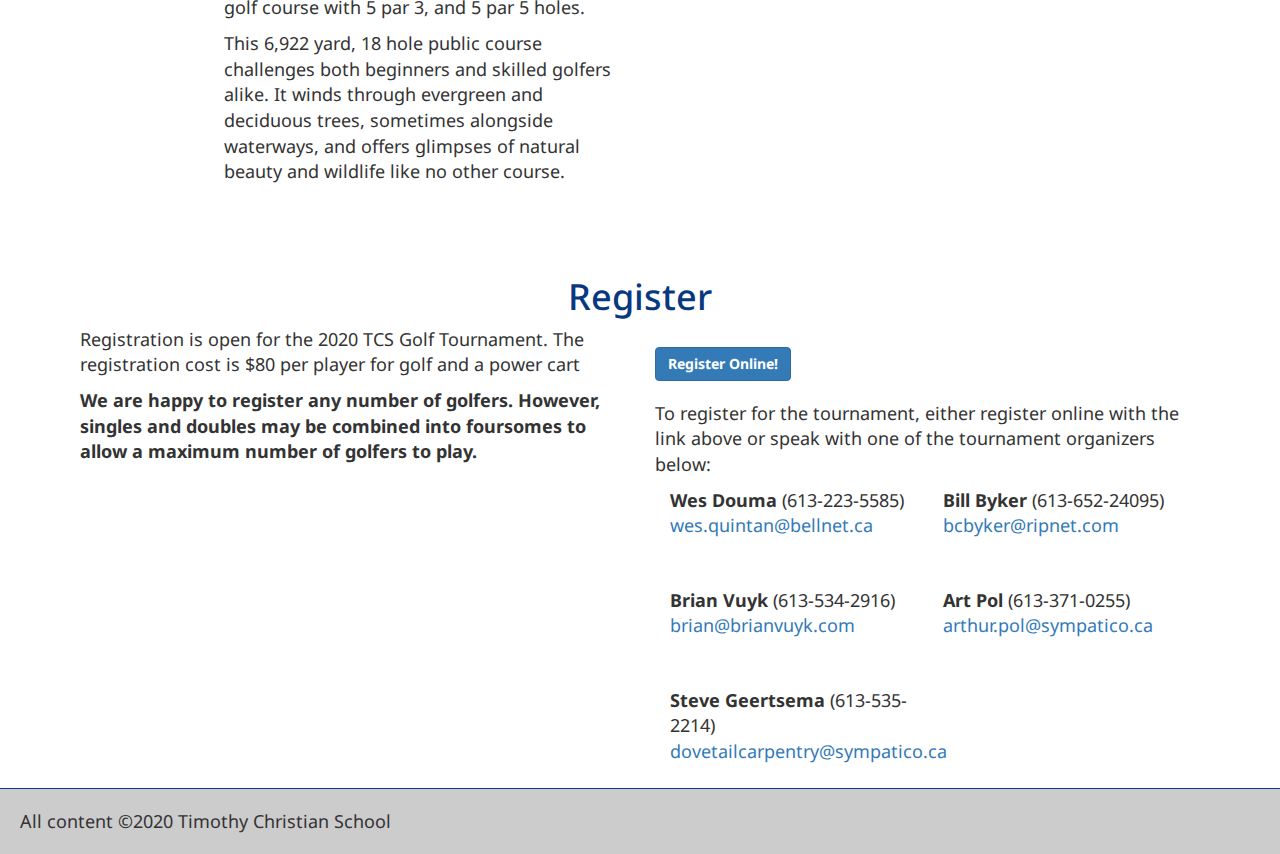
==== commit af3b76bc: "Update the informaiton about the start." ====
--- a/index.html
+++ b/index.html
@@ -126,6 +126,7 @@
           <ul>
             <li>There will not be a formal lunch or dinner as in most years. Food will be available for purchase through the restaurant.</li>
             <li>The cost for this year will be $80 per player, <strong>power carts included.</strong></li>
+            <li>Tournament start will be a series of tee times on 10-minute intervals, starting at noon.</li>
         </ul></p>
 
           <a href="#register">Register Now!</a>
